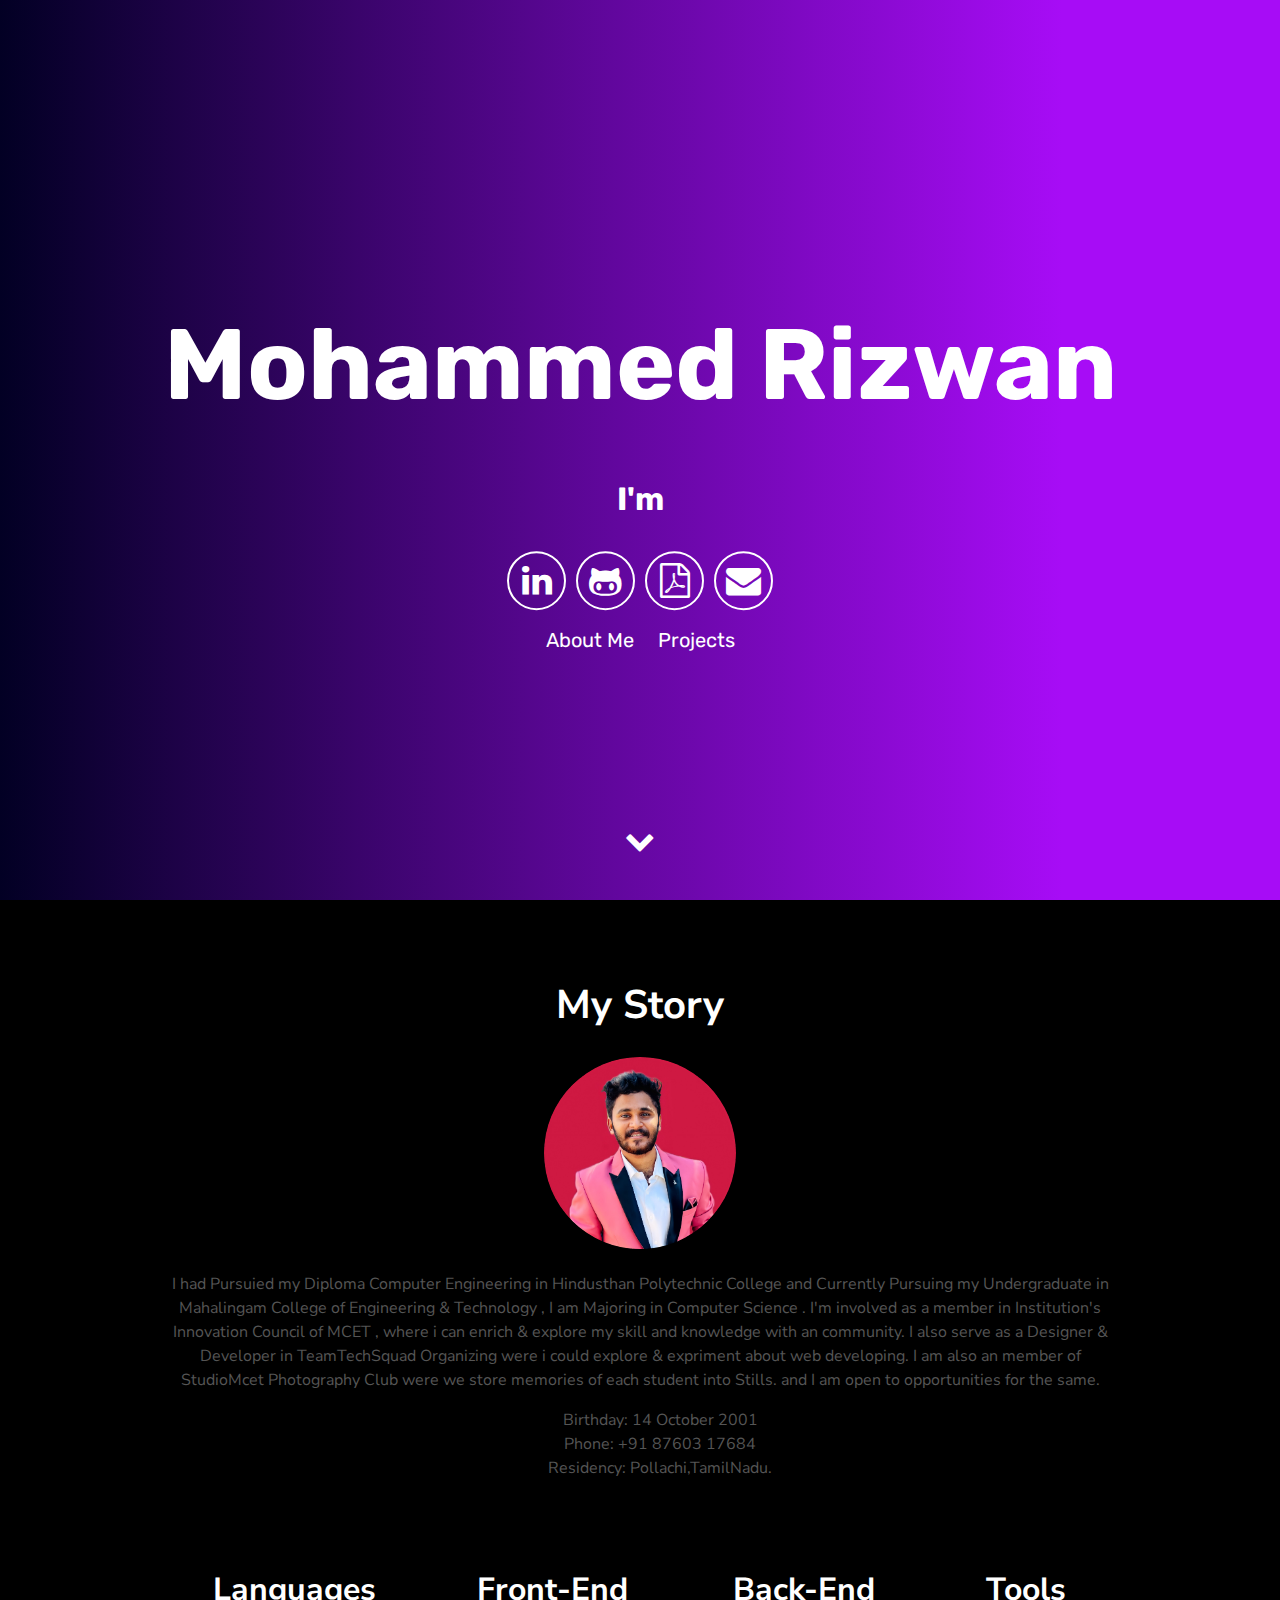
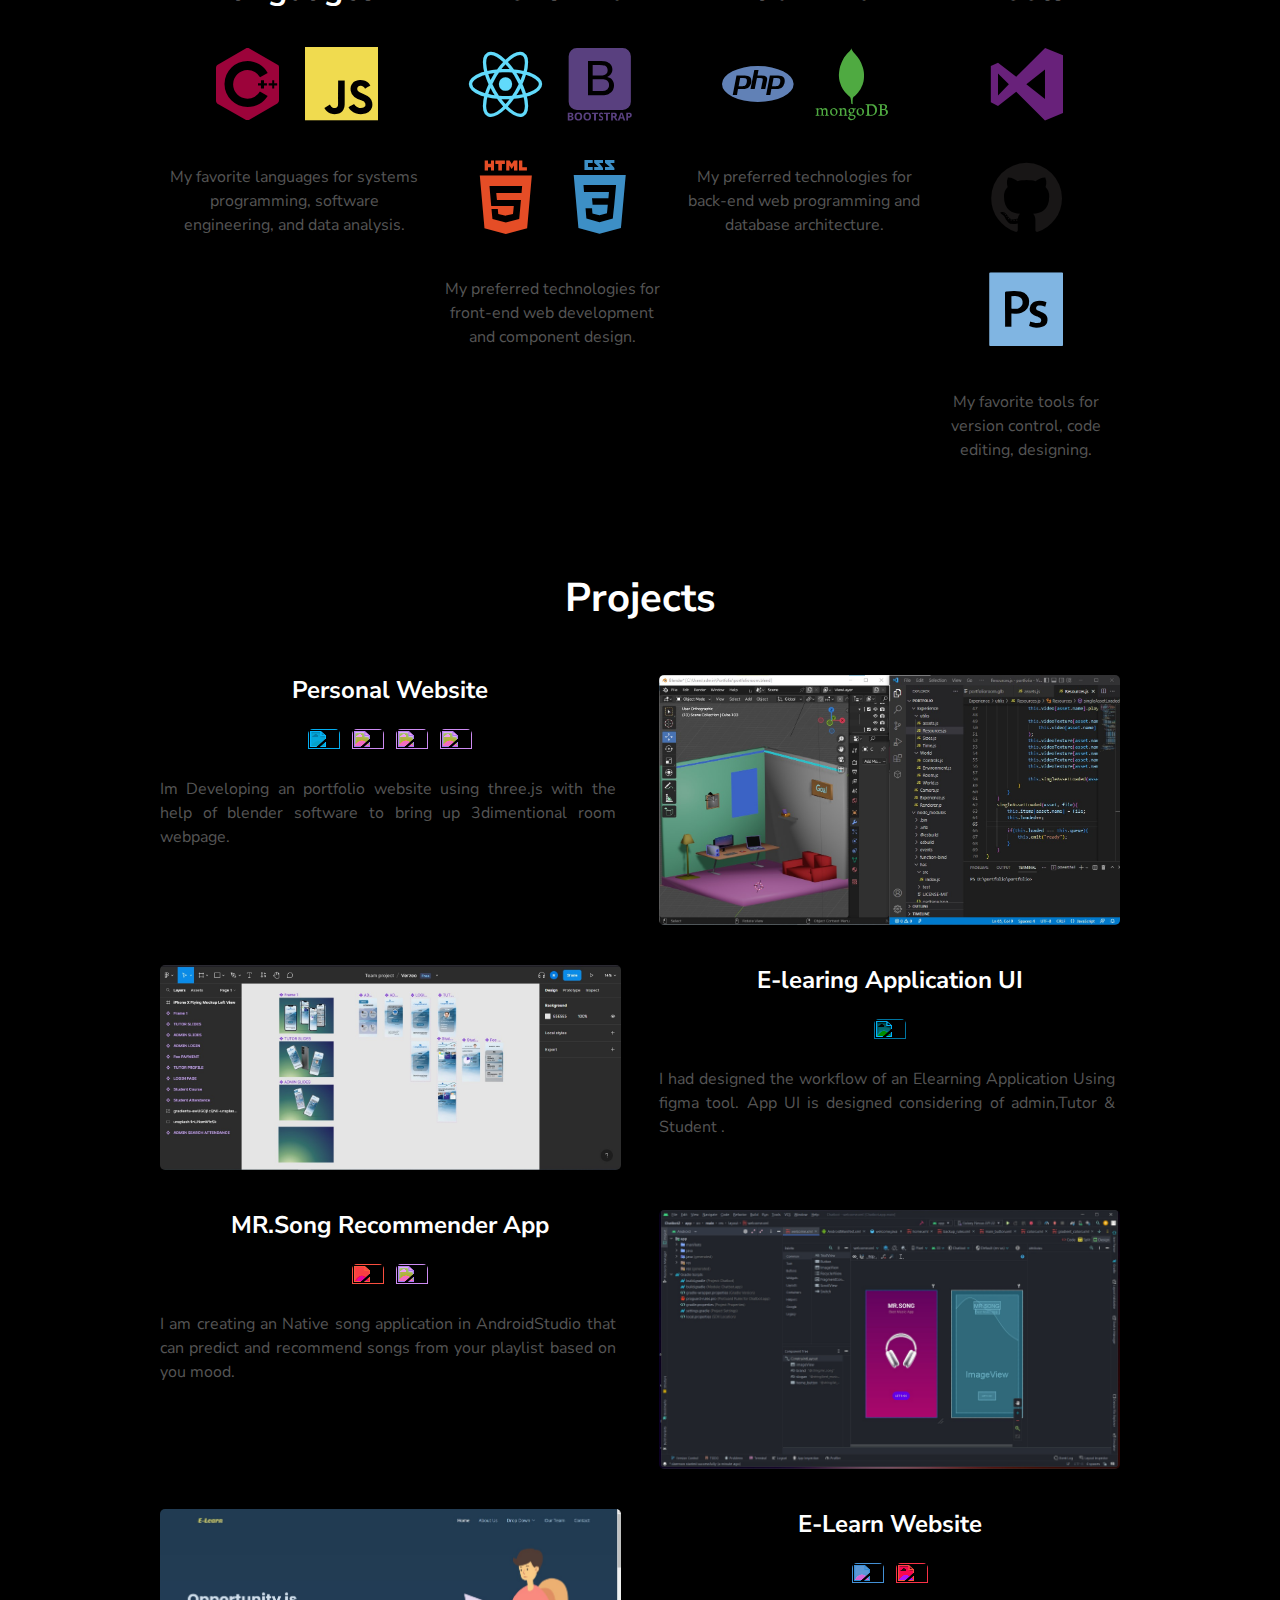
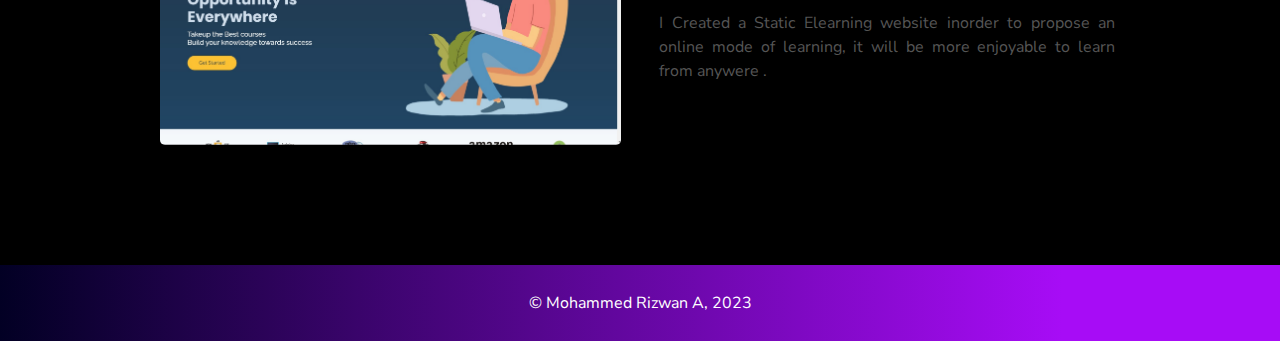
==== index.html @ bee4f221 "Add files via upload" ====
<!DOCTYPE html>
<html lang="en">
  <head>
    <!-- Metadata of the Webpage -->
    <!-- Character-set Metadata -->
    <meta charset="utf-8" />
    <meta http-equiv="X-UA-Compatible" content="IE=edge" />
    <!-- Viewport Metadata -->
    <meta name="viewport" content="width=device-width, initial-scale=1" />
    <!-- Description Metadata-->
    <meta name="description" content="Portfolio Website" />
    <!-- Author Metadata -->
    <meta name="author" content="Mohammed Rizwan A" />
    <!-- Keyword Metadata -->
    <meta
      name="keywords"
      content="Mohammed Rizwan"
    />
    <!-- Webpage Logo -->
    <link rel="shortcut icon" href="./assets/img/favicon.ico" />
    <!-- Webpage Title -->
    <title>Mohammed Rizwan A</title>

    <!-- Import CSS: Main Stylesheet -->
    <link rel="stylesheet" href="./assets/css/main.css" />
     </head>

  <body>
    <div id="particles-js">
      <div class="header">
        <h1>
          <span class="site-title">Mohammed Rizwan</span>
          <h2 style="color:#fff">I'm <span class="auto-type" style="color:#12D640"></span></h2>
        </h1>
        
        <div class="header-icons">
          <a aria-label="My LinkedIn Profile" target="_blank" href="https://www.linkedin.com/in/mohammed-rizwan-a-03819917a">
            <i class="icon fa fa-linkedin" aria-hidden="true"></i>
          </a>
          <a aria-label="My Github Profile" target="_blank" href="https://github.com/iam-Rizwan">
            <i class="icon fa fa-github-alt" aria-hidden="true"></i>
          </a>
          <a aria-label="My Resume" target="_blank" href="https://docs.google.com/document/d/1WXB6R2yVCxqsaDVLJX343vCUuYHpAhf8/edit?usp=sharing&ouid=112198584407301361671&rtpof=true&sd=true">
            <i class="icon fa fa fa-file-pdf-o" aria-hidden="true"></i>
          </a>
          <a aria-label="Send Email" href="mailto:amohammedrizwan2001@gmail.com" target="_blank"
            ><i class="icon fa fa-envelope"></i
          ></a>
        </div>
        <div class="header-links">
          <a class="link" href="#about" data-scroll>About Me</a>
          <a class="link" href="#projects" data-scroll>Projects</a>
        </div>
      </div>
      <a class="down" href="#about" data-scroll><i class="icon fa fa-chevron-down" aria-hidden="true"></i></a>
    </div>

    <!-- About Section -->
    <section id="about">
      <!-- User Introduction-->
      <div class="user-details">
        <h1>My Story</h1>
        <picture>
          
          <img
            src="./assets/img/jpg/Professional-Picture.jpg"
            alt="Professional Me"
            width="20%"
            style="border-radius: 50%"
          />
        </picture>
        <p>
          I had Pursuied my Diploma Computer Engineering in Hindusthan Polytechnic College and Currently Pursuing my Undergraduate in Mahalingam
          College of Engineering & Technology , I am Majoring in Computer Science . I'm involved as a member in Institution's Innovation Council of MCET ,
          where i can enrich & explore my skill and knowledge with an community. I also serve as a Designer & Developer in TeamTechSquad Organizing were i could explore & expriment about web developing.
          I am also an member of StudioMcet Photography Club were we store memories of each student into Stills.
          and I am open to opportunities for the same.
        </p>
        <div class="col-lg-6">
          <ul style="list-style: none;">
            <li><i class="icofont-rounded-right"></i> <strong: style="color: #555;">Birthday:</strong> 14 October 2001</li>
            <li><i class="icofont-rounded-right"></i> <strong: style="color: #555;">Phone:</strong> +91 87603 17684</li>
            <li><i class="icofont-rounded-right"></i> <strong: style="color: #555;">Residency:</strong> Pollachi,TamilNadu.</li>
          </ul>
        </div>
      </div>

      <!-- User Specifics -->
      <div class="user">
        <!-- Technology Stack #1: Languages -->
        <div class="tech">
          <h2>Languages</h2>
          <i class="devicon-cplusplus-plain colored"></i>
          <i class="devicon-javascript-plain colored"></i>
          <p>My favorite languages for systems programming, software engineering, and data analysis.</p>
        </div>

        <!-- Technology Stack #2: Front-End -->
        <div class="tech">
          <h2>Front-End</h2>
          <i class="devicon-react-original colored"></i>
          <i class="devicon-bootstrap-plain-wordmark colored"></i>
          <i class="devicon-html5-plain-wordmark colored"></i>
          <i class="devicon-css3-plain-wordmark colored"></i>
          <p>My preferred technologies for front-end web development and component design.</p>
        </div>

        <!-- Technology Stack #3: Back-End -->
        <div class="tech">
          <h2>Back-End</h2>
          <i class="devicon-php-plain colored"></i>
          <i class="devicon-mongodb-plain-wordmark colored"></i>
          <p>My preferred technologies for back-end web programming and database architecture.</p>
        </div>

        <!-- Technology Stack #4: Tools -->
        <div class="tech">
          <h2>Tools</h2>
          <i class="devicon-visualstudio-plain colored"></i>
          <i class="devicon-github-original colored"></i>
          <i class="devicon-photoshop-plain colored"></i>
          <p>My favorite tools for version control, code editing, designing.</p>
        </div>
      </div>
    </section>

    <!-- Projects Section -->
    <section id="projects">
      <div class="user-details">
        <h1>Projects</h1>
      </div>

      <div class="user-projects">
        <div class="images-right">
          <picture>
            <img alt="Personal Website" src="./assets/img/jpg/Three-js-portfolio.jpg" />
          </picture>
        </div>
        <div class="contents" style="text-align: center">
          <h3>Personal Website</h3>
          <div>
            <img
              height="32"
              width="32"
              src="https://unpkg.com/simple-icons@3.4.0/icons/blender.svg"
              style="filter: invert(73%) sepia(74%) saturate(1552%) hue-rotate(169deg) brightness(109%) contrast(97%)"
            />
            &nbsp;
            <img
              height="32"
              width="32"
              src="https://unpkg.com/simple-icons@3.4.0/icons/html5.svg"
              style="filter: invert(24%) sepia(14%) saturate(2270%) hue-rotate(222deg) brightness(102%) contrast(90%)"
            />
            &nbsp;
            <img
              height="32"
              width="32"
              src="https://unpkg.com/simple-icons@3.4.0/icons/javascript.svg"
              style="filter: invert(24%) sepia(14%) saturate(2270%) hue-rotate(222deg) brightness(102%) contrast(90%)"
            />
            &nbsp;
            <img
              height="32"
              width="32"
              src="https://unpkg.com/simple-icons@3.4.0/icons/css3.svg"
              style="filter: invert(24%) sepia(14%) saturate(2270%) hue-rotate(222deg) brightness(102%) contrast(90%)"
            />
          </div>
          <p style="text-align: justify">
            Im Developing an portfolio website using three.js with the help of blender software to bring up 3dimentional
            room webpage.
          </p>
          
        </div>
      </div>

      <div class="user-projects">
        <div class="images-left">
          <picture>
            <img alt="Perpetual Crusades" src="./assets/img/jpg/Edu-ui.jpg" />
          </picture>
        </div>
        <div class="contents-right" style="text-align: center">
          <h3>E-learing Application UI</h3>
          <img
            height="32"
            width="32"
            src="https://unpkg.com/simple-icons@3.4.0/icons/figma.svg"
            style="filter: invert(303%) sepia(74%) saturate(1552%) hue-rotate(169deg) brightness(109%) "
          />
          
          <p style="text-align: justify">
            I had designed the workflow of an Elearning Application Using figma tool. App UI is designed considering of admin,Tutor & Student .
          </p>
          
        </div>
      </div>

      <div class="user-projects">
        <div class="images-right">
          <picture>
            <img alt="COVID-19 Tracker App" src="./assets/img/jpg/Chatbot-android.jpg" />
          </picture>
        </div>
        <div class="contents" style="text-align: center">
          <h3>MR.Song Recommender App</h3>
          <div>
            <img
              height="32"
              width="32"
              src="https://unpkg.com/simple-icons@3.4.0/icons/java.svg"
              style="filter: invert(66%) sepia(47%) saturate(4151%) hue-rotate(338deg) brightness(100%) contrast(95%)"
            />
            &nbsp;
            <img
              height="32"
              width="32"
              src="https://unpkg.com/simple-icons@3.4.0/icons/androidstudio.svg"
              style="filter: invert(24%) sepia(14%) saturate(2270%) hue-rotate(222deg) brightness(102%) contrast(90%)"
            />
          </div>
          <p style="text-align: justify">
            I am creating an Native song application in AndroidStudio that can predict 
            and recommend songs from your playlist based on you mood.
          </p>
         
        </div>
      </div>

      <div class="user-projects">
        <div class="images-left">
          <picture>
            <img alt="Valuto: Account Management System" src="./assets/img/jpg/ELearn-website.jpg" />
          </picture>
        </div>
        <div class="contents-right" style="text-align: center">
          <h3>E-Learn Website</h3>
          <div>
            <img
            height="32"
            width="32"
            src="https://unpkg.com/simple-icons@3.4.0/icons/css3.svg"
            style="filter: invert(33%) sepia(29%) saturate(3844%) hue-rotate(184deg) brightness(90%) contrast(84%)"
          />
          &nbsp;
          <img
              height="32"
              width="32"
              src="https://unpkg.com/simple-icons@3.4.0/icons/javascript.svg"
              style="filter: invert(96%) sepia(47%) saturate(4151%) hue-rotate(338deg) brightness(100%) contrast(95%)"
            />
          </div>
          <p style="text-align: justify">
            I Created a Static Elearning website inorder to propose an online mode of learning, it will be more enjoyable to learn from anywere .
          </p>
        
        </div>
      </div>
    </section>

    
    <footer class="footer">
      <p>&copy; Mohammed Rizwan A, 2023</p>
    </footer>


    <!-- Import JS: Particles Theme -->
    <script src="https://cdn.jsdelivr.net/particles.js/2.0.0/particles.min.js"></script>
    <!-- Import JS: Sweet Scroll -->
    <script src="./assets/js/sweet-scroll.min.js"></script>
    <!-- Import JS: Google Analytics -->
    <script src="./assets/js/google-analytics.js"></script>
    <!-- Import JS: Main Script -->
    <script src="./assets/js/main.js"></script>
    <script src="https://cdn.jsdelivr.net/npm/typed.js@2.0.12"></script>
    <script type="text/javascript">
      var typed = new Typed('.auto-type', {
        strings: ["Web Developer", "Coder", "FrontEnd developer", "Ui/Ux Designer & Developer"],
        loop: true,
        typeSpeed: 65,
        backSpeed: 65
      });
    </script>
    
  </body>
</html>
---- assets/css/main.css ----
@import url(https://fonts.googleapis.com/css?family=Nunito+Sans);
@import url(https://fonts.googleapis.com/css?family=Rubik);

html {
    line-height: 1.15;
    -webkit-text-size-adjust: 100%
    text-size-adjust: auto;
}

body {
    margin: 0;
    padding: 0;
    font-size: 100%;
    line-height: 1.5;
    color: #555;
    background-color: #000;
    font-family: 'Nunito Sans', sans-serif
}


article,
aside,
details,
figcaption,
figure,
footer,
header,
main,
menu,
nav,
section {
    display: block
}

h1 {
    margin: .67em 0;
    font-size: 2.5rem;
}

figure {
    margin: 1em 40px
}

hr {
    box-sizing: content-box;
    height: 0;
    overflow: visible
}

code,
kbd,
pre,
samp {
    font-family: monospace;
    font-size: 1em
}

a {
    background-color: transparent;
    -webkit-text-decoration-skip: objects
}

abbr[title] {
    border-bottom: none;
    text-decoration: underline dotted
}

b,
strong {
    font-weight: bolder
}

dfn {
    font-style: italic
}

mark {
    background-color: #ff0;
    color: #000
}

small {
    font-size: 80%
}

sub,
sup {
    font-size: 75%;
    line-height: 0;
    position: relative;
    vertical-align: baseline
}

sub {
    bottom: -.25em
}

sup {
    top: -.5em
}

audio,
canvas,
video {
    display: inline-block
}

audio:not([controls]) {
    display: none;
    height: 0
}

img {
    border-style: none
}

svg:not(:root) {
    overflow: hidden
}

button,
input,
optgroup,
select,
textarea {
    font-family: sans-serif;
    font-size: 100%;
    line-height: 1.15;
    margin: 0
}

button,
input {
    overflow: visible
}

button,
select {
    text-transform: none
}

[type=reset],
[type=submit],
button,
html [type=button] {
    -webkit-appearance: button;
    -moz-appearance: none;
    appearance: none;
}

[type=button]::-moz-focus-inner,
[type=reset]::-moz-focus-inner,
[type=submit]::-moz-focus-inner,
button::-moz-focus-inner {
    border-style: none;
    padding: 0
}

[type=button]:-moz-focusring,
[type=reset]:-moz-focusring,
[type=submit]:-moz-focusring,
button:-moz-focusring {
    outline: 1px dotted 
}

fieldset {
    padding: .35em .75em .625em
}

legend {
    color: inherit;
    display: table;
    max-width: 100%;
    white-space: normal
}

progress {
    display: inline-block;
    vertical-align: baseline
}

textarea {
    overflow: auto
}

[type=checkbox],
[type=radio],
legend {
    box-sizing: border-box;
    padding: 0
}

[type=number]::-webkit-inner-spin-button,
[type=number]::-webkit-outer-spin-button {
    height: auto
}

[type=search] {
    -webkit-appearance: textfield;
    -moz-appearance: none;
    appearance: none;
    outline-offset: -2px;
}

[type=search]::-webkit-search-cancel-button,
[type=search]::-webkit-search-decoration {
    -webkit-appearance: none
}

::-webkit-file-upload-button {
    -webkit-appearance: button;
    font: inherit
}

summary {
    display: list-item
}

[hidden],
template {
    display: none
}

/*!
 *  Font Awesome 4.7.0 by @davegandy - http://fontawesome.io - @fontawesome
 *  License - http://fontawesome.io/license (Font: SIL OFL 1.1, CSS: MIT License)
 */
@-webkit-keyframes fa-spin {
    0% {
        -webkit-transform: rotate(0deg);
        transform: rotate(0deg)
    }

    to {
        -webkit-transform: rotate(359deg);
        transform: rotate(359deg)
    }
}

@keyframes fa-spin {
    0% {
        -webkit-transform: rotate(0deg);
        transform: rotate(0deg)
    }

    to {
        -webkit-transform: rotate(359deg);
        transform: rotate(359deg)
    }
}

@-webkit-keyframes pulse {

    0%,
    to {
        -ms-filter: "progid:DXImageTransform.Microsoft.Alpha(Opacity=40)";
        filter: alpha(opacity=40);
        opacity: .4;
        top: 0
    }

    50% {
        -ms-filter: none;
        -webkit-filter: none;
        filter: none;
        opacity: 1;
        top: -10px
    }
}

@keyframes pulse {

    0%,
    to {
        -ms-filter: "progid:DXImageTransform.Microsoft.Alpha(Opacity=40)";
        filter: alpha(opacity=40);
        opacity: .4;
        top: 0
    }

    50% {
        -ms-filter: none;
        -webkit-filter: none;
        filter: none;
        opacity: 1;
        top: -10px
    }
}

@font-face {
    font-family: 'FontAwesome';
    src: url(../fonts/fontawesome-webfont.eot?v=4.7.0);
    src: url(../fonts/fontawesome-webfont.eot?#iefix&v=4.7.0) format("embedded-opentype"), url(../fonts/fontawesome-webfont.woff2?v=4.7.0) format("woff2"), url(../fonts/fontawesome-webfont.woff?v=4.7.0) format("woff"), url(../fonts/fontawesome-webfont.ttf?v=4.7.0) format("truetype"), url(../fonts/fontawesome-webfont.svg?v=4.7.0#fontawesomeregular) format("svg");
    font-weight: 400;
    font-style: normal
}

.fa {
    display: inline-block;
    font: 14px/1 FontAwesome;
    font-size: inherit;
    text-rendering: auto;
    -webkit-font-smoothing: antialiased;
    -moz-osx-font-smoothing: grayscale
}

.fa-lg {
    font-size: 1.33333333em;
    line-height: .75em;
    vertical-align: -15%
}

.fa-2x {
    font-size: 2em
}

.fa-3x {
    font-size: 3em
}

.fa-4x {
    font-size: 4em
}

.fa-5x {
    font-size: 5em
}

.fa-fw {
    width: 1.28571429em;
    text-align: center
}

.fa-ul {
    padding-left: 0;
    margin-left: 2.14285714em;
    list-style-type: none
}

.fa-ul>li {
    position: relative
}

.fa-li {
    position: absolute;
    left: -2.14285714em;
    width: 2.14285714em;
    top: .14285714em;
    text-align: center
}

.fa-li.fa-lg {
    left: -1.85714286em
}

.fa-border {
    padding: .2em .25em .15em;
    border: solid .08em #eee;
    border-radius: .1em
}

.fa-pull-left {
    float: left
}

.fa-pull-right,
.pull-right {
    float: right
}

.fa.fa-pull-left {
    margin-right: .3em
}

.fa.fa-pull-right {
    margin-left: .3em
}

.pull-left {
    float: left
}

.fa.pull-left {
    margin-right: .3em
}

.fa.pull-right {
    margin-left: .3em
}

.fa-spin {
    -webkit-animation: fa-spin 2s infinite linear;
    animation: fa-spin 2s infinite linear
}

.fa-pulse {
    -webkit-animation: fa-spin 1s infinite steps(8);
    animation: fa-spin 1s infinite steps(8)
}

.fa-rotate-90 {
    -ms-filter: "progid:DXImageTransform.Microsoft.BasicImage(rotation=1)";
    filter: none;
    -webkit-transform: rotate(90deg);
    -ms-transform: rotate(90deg);
    transform: rotate(90deg)
}

.fa-rotate-180 {
    -ms-filter: "progid:DXImageTransform.Microsoft.BasicImage(rotation=2)";
    filter: none;
    -webkit-transform: rotate(180deg);
    -ms-transform: rotate(180deg);
    transform: rotate(180deg)
}

.fa-rotate-270 {
    -ms-filter: "progid:DXImageTransform.Microsoft.BasicImage(rotation=3)";
    filter: none;
    -webkit-transform: rotate(270deg);
    -ms-transform: rotate(270deg);
    transform: rotate(270deg)
}

.fa-flip-horizontal {
    -ms-filter: "progid:DXImageTransform.Microsoft.BasicImage(rotation=0, mirror=1)";
    filter: none;
    -webkit-transform: scale(-1, 1);
    -ms-transform: scale(-1, 1);
    transform: scale(-1, 1)
}

.fa-flip-vertical {
    -ms-filter: "progid:DXImageTransform.Microsoft.BasicImage(rotation=2, mirror=1)";
    filter: none;
    -webkit-transform: scale(1, -1);
    -ms-transform: scale(1, -1);
    transform: scale(1, -1)
}

:root .fa-flip-horizontal,
:root .fa-flip-vertical,
:root .fa-rotate-180,
:root .fa-rotate-270,
:root .fa-rotate-90 {
    filter: none
}

.fa-stack {
    position: relative;
    display: inline-block;
    width: 2em;
    height: 2em;
    line-height: 2em;
    vertical-align: middle
}

.fa-stack-1x,
.fa-stack-2x {
    position: absolute;
    left: 0;
    width: 100%;
    text-align: center
}

.fa-stack-1x {
    line-height: inherit
}

.fa-stack-2x {
    font-size: 2em
}

.fa-inverse {
    color: #fff
}

.fa-glass:before {
    content: "\f000"
}

.fa-music:before {
    content: "\f001"
}

.fa-search:before {
    content: "\f002"
}

.fa-envelope-o:before {
    content: "\f003"
}

.fa-heart:before {
    content: "\f004"
}

.fa-star:before {
    content: "\f005"
}

.fa-star-o:before {
    content: "\f006"
}

.fa-user:before {
    content: "\f007"
}

.fa-film:before {
    content: "\f008"
}

.fa-th-large:before {
    content: "\f009"
}

.fa-th:before {
    content: "\f00a"
}

.fa-th-list:before {
    content: "\f00b"
}

.fa-check:before {
    content: "\f00c"
}

.fa-close:before,
.fa-remove:before,
.fa-times:before {
    content: "\f00d"
}

.fa-search-plus:before {
    content: "\f00e"
}

.fa-search-minus:before {
    content: "\f010"
}

.fa-power-off:before {
    content: "\f011"
}

.fa-signal:before {
    content: "\f012"
}

.fa-cog:before,
.fa-gear:before {
    content: "\f013"
}

.fa-trash-o:before {
    content: "\f014"
}

.fa-home:before {
    content: "\f015"
}

.fa-file-o:before {
    content: "\f016"
}

.fa-clock-o:before {
    content: "\f017"
}

.fa-road:before {
    content: "\f018"
}

.fa-download:before {
    content: "\f019"
}

.fa-arrow-circle-o-down:before {
    content: "\f01a"
}

.fa-arrow-circle-o-up:before {
    content: "\f01b"
}

.fa-inbox:before {
    content: "\f01c"
}

.fa-play-circle-o:before {
    content: "\f01d"
}

.fa-repeat:before,
.fa-rotate-right:before {
    content: "\f01e"
}

.fa-refresh:before {
    content: "\f021"
}

.fa-list-alt:before {
    content: "\f022"
}

.fa-lock:before {
    content: "\f023"
}

.fa-flag:before {
    content: "\f024"
}

.fa-headphones:before {
    content: "\f025"
}

.fa-volume-off:before {
    content: "\f026"
}

.fa-volume-down:before {
    content: "\f027"
}

.fa-volume-up:before {
    content: "\f028"
}

.fa-qrcode:before {
    content: "\f029"
}

.fa-barcode:before {
    content: "\f02a"
}

.fa-tag:before {
    content: "\f02b"
}

.fa-tags:before {
    content: "\f02c"
}

.fa-book:before {
    content: "\f02d"
}

.fa-bookmark:before {
    content: "\f02e"
}

.fa-print:before {
    content: "\f02f"
}

.fa-camera:before {
    content: "\f030"
}

.fa-font:before {
    content: "\f031"
}

.fa-bold:before {
    content: "\f032"
}

.fa-italic:before {
    content: "\f033"
}

.fa-text-height:before {
    content: "\f034"
}

.fa-text-width:before {
    content: "\f035"
}

.fa-align-left:before {
    content: "\f036"
}

.fa-align-center:before {
    content: "\f037"
}

.fa-align-right:before {
    content: "\f038"
}

.fa-align-justify:before {
    content: "\f039"
}

.fa-list:before {
    content: "\f03a"
}

.fa-dedent:before,
.fa-outdent:before {
    content: "\f03b"
}

.fa-indent:before {
    content: "\f03c"
}

.fa-video-camera:before {
    content: "\f03d"
}

.fa-image:before,
.fa-photo:before,
.fa-picture-o:before {
    content: "\f03e"
}

.fa-pencil:before {
    content: "\f040"
}

.fa-map-marker:before {
    content: "\f041"
}

.fa-adjust:before {
    content: "\f042"
}

.fa-tint:before {
    content: "\f043"
}

.fa-edit:before,
.fa-pencil-square-o:before {
    content: "\f044"
}

.fa-share-square-o:before {
    content: "\f045"
}

.fa-check-square-o:before {
    content: "\f046"
}

.fa-arrows:before {
    content: "\f047"
}

.fa-step-backward:before {
    content: "\f048"
}

.fa-fast-backward:before {
    content: "\f049"
}

.fa-backward:before {
    content: "\f04a"
}

.fa-play:before {
    content: "\f04b"
}

.fa-pause:before {
    content: "\f04c"
}

.fa-stop:before {
    content: "\f04d"
}

.fa-forward:before {
    content: "\f04e"
}

.fa-fast-forward:before {
    content: "\f050"
}

.fa-step-forward:before {
    content: "\f051"
}

.fa-eject:before {
    content: "\f052"
}

.fa-chevron-left:before {
    content: "\f053"
}

.fa-chevron-right:before {
    content: "\f054"
}

.fa-plus-circle:before {
    content: "\f055"
}

.fa-minus-circle:before {
    content: "\f056"
}

.fa-times-circle:before {
    content: "\f057"
}

.fa-check-circle:before {
    content: "\f058"
}

.fa-question-circle:before {
    content: "\f059"
}

.fa-info-circle:before {
    content: "\f05a"
}

.fa-crosshairs:before {
    content: "\f05b"
}

.fa-times-circle-o:before {
    content: "\f05c"
}

.fa-check-circle-o:before {
    content: "\f05d"
}

.fa-ban:before {
    content: "\f05e"
}

.fa-arrow-left:before {
    content: "\f060"
}

.fa-arrow-right:before {
    content: "\f061"
}

.fa-arrow-up:before {
    content: "\f062"
}

.fa-arrow-down:before {
    content: "\f063"
}

.fa-mail-forward:before,
.fa-share:before {
    content: "\f064"
}

.fa-expand:before {
    content: "\f065"
}

.fa-compress:before {
    content: "\f066"
}

.fa-plus:before {
    content: "\f067"
}

.fa-minus:before {
    content: "\f068"
}

.fa-asterisk:before {
    content: "\f069"
}

.fa-exclamation-circle:before {
    content: "\f06a"
}

.fa-gift:before {
    content: "\f06b"
}

.fa-leaf:before {
    content: "\f06c"
}

.fa-fire:before {
    content: "\f06d"
}

.fa-eye:before {
    content: "\f06e"
}

.fa-eye-slash:before {
    content: "\f070"
}

.fa-exclamation-triangle:before,
.fa-warning:before {
    content: "\f071"
}

.fa-plane:before {
    content: "\f072"
}

.fa-calendar:before {
    content: "\f073"
}

.fa-random:before {
    content: "\f074"
}

.fa-comment:before {
    content: "\f075"
}

.fa-magnet:before {
    content: "\f076"
}

.fa-chevron-up:before {
    content: "\f077"
}

.fa-chevron-down:before {
    content: "\f078"
}

.fa-retweet:before {
    content: "\f079"
}

.fa-shopping-cart:before {
    content: "\f07a"
}

.fa-folder:before {
    content: "\f07b"
}

.fa-folder-open:before {
    content: "\f07c"
}

.fa-arrows-v:before {
    content: "\f07d"
}

.fa-arrows-h:before {
    content: "\f07e"
}

.fa-bar-chart-o:before,
.fa-bar-chart:before {
    content: "\f080"
}

.fa-twitter-square:before {
    content: "\f081"
}

.fa-facebook-square:before {
    content: "\f082"
}

.fa-camera-retro:before {
    content: "\f083"
}

.fa-key:before {
    content: "\f084"
}

.fa-cogs:before,
.fa-gears:before {
    content: "\f085"
}

.fa-comments:before {
    content: "\f086"
}

.fa-thumbs-o-up:before {
    content: "\f087"
}

.fa-thumbs-o-down:before {
    content: "\f088"
}

.fa-star-half:before {
    content: "\f089"
}

.fa-heart-o:before {
    content: "\f08a"
}

.fa-sign-out:before {
    content: "\f08b"
}

.fa-linkedin-square:before {
    content: "\f08c"
}

.fa-thumb-tack:before {
    content: "\f08d"
}

.fa-external-link:before {
    content: "\f08e"
}

.fa-sign-in:before {
    content: "\f090"
}

.fa-trophy:before {
    content: "\f091"
}

.fa-github-square:before {
    content: "\f092"
}

.fa-upload:before {
    content: "\f093"
}

.fa-lemon-o:before {
    content: "\f094"
}

.fa-phone:before {
    content: "\f095"
}

.fa-square-o:before {
    content: "\f096"
}

.fa-bookmark-o:before {
    content: "\f097"
}

.fa-phone-square:before {
    content: "\f098"
}

.fa-twitter:before {
    content: "\f099"
}

.fa-facebook-f:before,
.fa-facebook:before {
    content: "\f09a"
}

.fa-github:before {
    content: "\f09b"
}

.fa-unlock:before {
    content: "\f09c"
}

.fa-credit-card:before {
    content: "\f09d"
}

.fa-feed:before,
.fa-rss:before {
    content: "\f09e"
}

.fa-hdd-o:before {
    content: "\f0a0"
}

.fa-bullhorn:before {
    content: "\f0a1"
}

.fa-bell:before {
    content: "\f0f3"
}

.fa-certificate:before {
    content: "\f0a3"
}

.fa-hand-o-right:before {
    content: "\f0a4"
}

.fa-hand-o-left:before {
    content: "\f0a5"
}

.fa-hand-o-up:before {
    content: "\f0a6"
}

.fa-hand-o-down:before {
    content: "\f0a7"
}

.fa-arrow-circle-left:before {
    content: "\f0a8"
}

.fa-arrow-circle-right:before {
    content: "\f0a9"
}

.fa-arrow-circle-up:before {
    content: "\f0aa"
}

.fa-arrow-circle-down:before {
    content: "\f0ab"
}

.fa-globe:before {
    content: "\f0ac"
}

.fa-wrench:before {
    content: "\f0ad"
}

.fa-tasks:before {
    content: "\f0ae"
}

.fa-filter:before {
    content: "\f0b0"
}

.fa-briefcase:before {
    content: "\f0b1"
}

.fa-arrows-alt:before {
    content: "\f0b2"
}

.fa-group:before,
.fa-users:before {
    content: "\f0c0"
}

.fa-chain:before,
.fa-link:before {
    content: "\f0c1"
}

.fa-cloud:before {
    content: "\f0c2"
}

.fa-flask:before {
    content: "\f0c3"
}

.fa-cut:before,
.fa-scissors:before {
    content: "\f0c4"
}

.fa-copy:before,
.fa-files-o:before {
    content: "\f0c5"
}

.fa-paperclip:before {
    content: "\f0c6"
}

.fa-floppy-o:before,
.fa-save:before {
    content: "\f0c7"
}

.fa-square:before {
    content: "\f0c8"
}

.fa-bars:before,
.fa-navicon:before,
.fa-reorder:before {
    content: "\f0c9"
}

.fa-list-ul:before {
    content: "\f0ca"
}

.fa-list-ol:before {
    content: "\f0cb"
}

.fa-strikethrough:before {
    content: "\f0cc"
}

.fa-underline:before {
    content: "\f0cd"
}

.fa-table:before {
    content: "\f0ce"
}

.fa-magic:before {
    content: "\f0d0"
}

.fa-truck:before {
    content: "\f0d1"
}

.fa-pinterest:before {
    content: "\f0d2"
}

.fa-pinterest-square:before {
    content: "\f0d3"
}

.fa-google-plus-square:before {
    content: "\f0d4"
}

.fa-google-plus:before {
    content: "\f0d5"
}

.fa-money:before {
    content: "\f0d6"
}

.fa-caret-down:before {
    content: "\f0d7"
}

.fa-caret-up:before {
    content: "\f0d8"
}

.fa-caret-left:before {
    content: "\f0d9"
}

.fa-caret-right:before {
    content: "\f0da"
}

.fa-columns:before {
    content: "\f0db"
}

.fa-sort:before,
.fa-unsorted:before {
    content: "\f0dc"
}

.fa-sort-desc:before,
.fa-sort-down:before {
    content: "\f0dd"
}

.fa-sort-asc:before,
.fa-sort-up:before {
    content: "\f0de"
}

.fa-envelope:before {
    content: "\f0e0"
}

.fa-linkedin:before {
    content: "\f0e1"
}

.fa-rotate-left:before,
.fa-undo:before {
    content: "\f0e2"
}

.fa-gavel:before,
.fa-legal:before {
    content: "\f0e3"
}

.fa-dashboard:before,
.fa-tachometer:before {
    content: "\f0e4"
}

.fa-comment-o:before {
    content: "\f0e5"
}

.fa-comments-o:before {
    content: "\f0e6"
}

.fa-bolt:before,
.fa-flash:before {
    content: "\f0e7"
}

.fa-sitemap:before {
    content: "\f0e8"
}

.fa-umbrella:before {
    content: "\f0e9"
}

.fa-clipboard:before,
.fa-paste:before {
    content: "\f0ea"
}

.fa-lightbulb-o:before {
    content: "\f0eb"
}

.fa-exchange:before {
    content: "\f0ec"
}

.fa-cloud-download:before {
    content: "\f0ed"
}

.fa-cloud-upload:before {
    content: "\f0ee"
}

.fa-user-md:before {
    content: "\f0f0"
}

.fa-stethoscope:before {
    content: "\f0f1"
}

.fa-suitcase:before {
    content: "\f0f2"
}

.fa-bell-o:before {
    content: "\f0a2"
}

.fa-coffee:before {
    content: "\f0f4"
}

.fa-cutlery:before {
    content: "\f0f5"
}

.fa-file-text-o:before {
    content: "\f0f6"
}

.fa-building-o:before {
    content: "\f0f7"
}

.fa-hospital-o:before {
    content: "\f0f8"
}

.fa-ambulance:before {
    content: "\f0f9"
}

.fa-medkit:before {
    content: "\f0fa"
}

.fa-fighter-jet:before {
    content: "\f0fb"
}

.fa-beer:before {
    content: "\f0fc"
}

.fa-h-square:before {
    content: "\f0fd"
}

.fa-plus-square:before {
    content: "\f0fe"
}

.fa-angle-double-left:before {
    content: "\f100"
}

.fa-angle-double-right:before {
    content: "\f101"
}

.fa-angle-double-up:before {
    content: "\f102"
}

.fa-angle-double-down:before {
    content: "\f103"
}

.fa-angle-left:before {
    content: "\f104"
}

.fa-angle-right:before {
    content: "\f105"
}

.fa-angle-up:before {
    content: "\f106"
}

.fa-angle-down:before {
    content: "\f107"
}

.fa-desktop:before {
    content: "\f108"
}

.fa-laptop:before {
    content: "\f109"
}

.fa-tablet:before {
    content: "\f10a"
}

.fa-mobile-phone:before,
.fa-mobile:before {
    content: "\f10b"
}

.fa-circle-o:before {
    content: "\f10c"
}

.fa-quote-left:before {
    content: "\f10d"
}

.fa-quote-right:before {
    content: "\f10e"
}

.fa-spinner:before {
    content: "\f110"
}

.fa-circle:before {
    content: "\f111"
}

.fa-mail-reply:before,
.fa-reply:before {
    content: "\f112"
}

.fa-github-alt:before {
    content: "\f113"
}

.fa-folder-o:before {
    content: "\f114"
}

.fa-folder-open-o:before {
    content: "\f115"
}

.fa-smile-o:before {
    content: "\f118"
}

.fa-frown-o:before {
    content: "\f119"
}

.fa-meh-o:before {
    content: "\f11a"
}

.fa-gamepad:before {
    content: "\f11b"
}

.fa-keyboard-o:before {
    content: "\f11c"
}

.fa-flag-o:before {
    content: "\f11d"
}

.fa-flag-checkered:before {
    content: "\f11e"
}

.fa-terminal:before {
    content: "\f120"
}

.fa-code:before {
    content: "\f121"
}

.fa-mail-reply-all:before,
.fa-reply-all:before {
    content: "\f122"
}

.fa-star-half-empty:before,
.fa-star-half-full:before,
.fa-star-half-o:before {
    content: "\f123"
}

.fa-location-arrow:before {
    content: "\f124"
}

.fa-crop:before {
    content: "\f125"
}

.fa-code-fork:before {
    content: "\f126"
}

.fa-chain-broken:before,
.fa-unlink:before {
    content: "\f127"
}

.fa-question:before {
    content: "\f128"
}

.fa-info:before {
    content: "\f129"
}

.fa-exclamation:before {
    content: "\f12a"
}

.fa-superscript:before {
    content: "\f12b"
}

.fa-subscript:before {
    content: "\f12c"
}

.fa-eraser:before {
    content: "\f12d"
}

.fa-puzzle-piece:before {
    content: "\f12e"
}

.fa-microphone:before {
    content: "\f130"
}

.fa-microphone-slash:before {
    content: "\f131"
}

.fa-shield:before {
    content: "\f132"
}

.fa-calendar-o:before {
    content: "\f133"
}

.fa-fire-extinguisher:before {
    content: "\f134"
}

.fa-rocket:before {
    content: "\f135"
}

.fa-maxcdn:before {
    content: "\f136"
}

.fa-chevron-circle-left:before {
    content: "\f137"
}

.fa-chevron-circle-right:before {
    content: "\f138"
}

.fa-chevron-circle-up:before {
    content: "\f139"
}

.fa-chevron-circle-down:before {
    content: "\f13a"
}

.fa-html5:before {
    content: "\f13b"
}

.fa-css3:before {
    content: "\f13c"
}

.fa-anchor:before {
    content: "\f13d"
}

.fa-unlock-alt:before {
    content: "\f13e"
}

.fa-bullseye:before {
    content: "\f140"
}

.fa-ellipsis-h:before {
    content: "\f141"
}

.fa-ellipsis-v:before {
    content: "\f142"
}

.fa-rss-square:before {
    content: "\f143"
}

.fa-play-circle:before {
    content: "\f144"
}

.fa-ticket:before {
    content: "\f145"
}

.fa-minus-square:before {
    content: "\f146"
}

.fa-minus-square-o:before {
    content: "\f147"
}

.fa-level-up:before {
    content: "\f148"
}

.fa-level-down:before {
    content: "\f149"
}

.fa-check-square:before {
    content: "\f14a"
}

.fa-pencil-square:before {
    content: "\f14b"
}

.fa-external-link-square:before {
    content: "\f14c"
}

.fa-share-square:before {
    content: "\f14d"
}

.fa-compass:before {
    content: "\f14e"
}

.fa-caret-square-o-down:before,
.fa-toggle-down:before {
    content: "\f150"
}

.fa-caret-square-o-up:before,
.fa-toggle-up:before {
    content: "\f151"
}

.fa-caret-square-o-right:before,
.fa-toggle-right:before {
    content: "\f152"
}

.fa-eur:before,
.fa-euro:before {
    content: "\f153"
}

.fa-gbp:before {
    content: "\f154"
}

.fa-dollar:before,
.fa-usd:before {
    content: "\f155"
}

.fa-inr:before,
.fa-rupee:before {
    content: "\f156"
}

.fa-cny:before,
.fa-jpy:before,
.fa-rmb:before,
.fa-yen:before {
    content: "\f157"
}

.fa-rouble:before,
.fa-rub:before,
.fa-ruble:before {
    content: "\f158"
}

.fa-krw:before,
.fa-won:before {
    content: "\f159"
}

.fa-bitcoin:before,
.fa-btc:before {
    content: "\f15a"
}

.fa-file:before {
    content: "\f15b"
}

.fa-file-text:before {
    content: "\f15c"
}

.fa-sort-alpha-asc:before {
    content: "\f15d"
}

.fa-sort-alpha-desc:before {
    content: "\f15e"
}

.fa-sort-amount-asc:before {
    content: "\f160"
}

.fa-sort-amount-desc:before {
    content: "\f161"
}

.fa-sort-numeric-asc:before {
    content: "\f162"
}

.fa-sort-numeric-desc:before {
    content: "\f163"
}

.fa-thumbs-up:before {
    content: "\f164"
}

.fa-thumbs-down:before {
    content: "\f165"
}

.fa-youtube-square:before {
    content: "\f166"
}

.fa-youtube:before {
    content: "\f167"
}

.fa-xing:before {
    content: "\f168"
}

.fa-xing-square:before {
    content: "\f169"
}

.fa-youtube-play:before {
    content: "\f16a"
}

.fa-dropbox:before {
    content: "\f16b"
}

.fa-stack-overflow:before {
    content: "\f16c"
}

.fa-instagram:before {
    content: "\f16d"
}

.fa-flickr:before {
    content: "\f16e"
}

.fa-adn:before {
    content: "\f170"
}

.fa-bitbucket:before {
    content: "\f171"
}

.fa-bitbucket-square:before {
    content: "\f172"
}

.fa-tumblr:before {
    content: "\f173"
}

.fa-tumblr-square:before {
    content: "\f174"
}

.fa-long-arrow-down:before {
    content: "\f175"
}

.fa-long-arrow-up:before {
    content: "\f176"
}

.fa-long-arrow-left:before {
    content: "\f177"
}

.fa-long-arrow-right:before {
    content: "\f178"
}

.fa-apple:before {
    content: "\f179"
}

.fa-windows:before {
    content: "\f17a"
}

.fa-android:before {
    content: "\f17b"
}

.fa-linux:before {
    content: "\f17c"
}

.fa-dribbble:before {
    content: "\f17d"
}

.fa-skype:before {
    content: "\f17e"
}

.fa-foursquare:before {
    content: "\f180"
}

.fa-trello:before {
    content: "\f181"
}

.fa-female:before {
    content: "\f182"
}

.fa-male:before {
    content: "\f183"
}

.fa-gittip:before,
.fa-gratipay:before {
    content: "\f184"
}

.fa-sun-o:before {
    content: "\f185"
}

.fa-moon-o:before {
    content: "\f186"
}

.fa-archive:before {
    content: "\f187"
}

.fa-bug:before {
    content: "\f188"
}

.fa-vk:before {
    content: "\f189"
}

.fa-weibo:before {
    content: "\f18a"
}

.fa-renren:before {
    content: "\f18b"
}

.fa-pagelines:before {
    content: "\f18c"
}

.fa-stack-exchange:before {
    content: "\f18d"
}

.fa-arrow-circle-o-right:before {
    content: "\f18e"
}

.fa-arrow-circle-o-left:before {
    content: "\f190"
}

.fa-caret-square-o-left:before,
.fa-toggle-left:before {
    content: "\f191"
}

.fa-dot-circle-o:before {
    content: "\f192"
}

.fa-wheelchair:before {
    content: "\f193"
}

.fa-vimeo-square:before {
    content: "\f194"
}

.fa-try:before,
.fa-turkish-lira:before {
    content: "\f195"
}

.fa-plus-square-o:before {
    content: "\f196"
}

.fa-space-shuttle:before {
    content: "\f197"
}

.fa-slack:before {
    content: "\f198"
}

.fa-envelope-square:before {
    content: "\f199"
}

.fa-wordpress:before {
    content: "\f19a"
}

.fa-openid:before {
    content: "\f19b"
}

.fa-bank:before,
.fa-institution:before,
.fa-university:before {
    content: "\f19c"
}

.fa-graduation-cap:before,
.fa-mortar-board:before {
    content: "\f19d"
}

.fa-yahoo:before {
    content: "\f19e"
}

.fa-google:before {
    content: "\f1a0"
}

.fa-reddit:before {
    content: "\f1a1"
}

.fa-reddit-square:before {
    content: "\f1a2"
}

.fa-stumbleupon-circle:before {
    content: "\f1a3"
}

.fa-stumbleupon:before {
    content: "\f1a4"
}

.fa-delicious:before {
    content: "\f1a5"
}

.fa-digg:before {
    content: "\f1a6"
}

.fa-pied-piper-pp:before {
    content: "\f1a7"
}

.fa-pied-piper-alt:before {
    content: "\f1a8"
}

.fa-drupal:before {
    content: "\f1a9"
}

.fa-joomla:before {
    content: "\f1aa"
}

.fa-language:before {
    content: "\f1ab"
}

.fa-fax:before {
    content: "\f1ac"
}

.fa-building:before {
    content: "\f1ad"
}

.fa-child:before {
    content: "\f1ae"
}

.fa-paw:before {
    content: "\f1b0"
}

.fa-spoon:before {
    content: "\f1b1"
}

.fa-cube:before {
    content: "\f1b2"
}

.fa-cubes:before {
    content: "\f1b3"
}

.fa-behance:before {
    content: "\f1b4"
}

.fa-behance-square:before {
    content: "\f1b5"
}

.fa-steam:before {
    content: "\f1b6"
}

.fa-steam-square:before {
    content: "\f1b7"
}

.fa-recycle:before {
    content: "\f1b8"
}

.fa-automobile:before,
.fa-car:before {
    content: "\f1b9"
}

.fa-cab:before,
.fa-taxi:before {
    content: "\f1ba"
}

.fa-tree:before {
    content: "\f1bb"
}

.fa-spotify:before {
    content: "\f1bc"
}

.fa-deviantart:before {
    content: "\f1bd"
}

.fa-soundcloud:before {
    content: "\f1be"
}

.fa-database:before {
    content: "\f1c0"
}

.fa-file-pdf-o:before {
    content: "\f1c1"
}

.fa-file-word-o:before {
    content: "\f1c2"
}

.fa-file-excel-o:before {
    content: "\f1c3"
}

.fa-file-powerpoint-o:before {
    content: "\f1c4"
}

.fa-file-image-o:before,
.fa-file-photo-o:before,
.fa-file-picture-o:before {
    content: "\f1c5"
}

.fa-file-archive-o:before,
.fa-file-zip-o:before {
    content: "\f1c6"
}

.fa-file-audio-o:before,
.fa-file-sound-o:before {
    content: "\f1c7"
}

.fa-file-movie-o:before,
.fa-file-video-o:before {
    content: "\f1c8"
}

.fa-file-code-o:before {
    content: "\f1c9"
}

.fa-vine:before {
    content: "\f1ca"
}

.fa-codepen:before {
    content: "\f1cb"
}

.fa-jsfiddle:before {
    content: "\f1cc"
}

.fa-life-bouy:before,
.fa-life-buoy:before,
.fa-life-ring:before,
.fa-life-saver:before,
.fa-support:before {
    content: "\f1cd"
}

.fa-circle-o-notch:before {
    content: "\f1ce"
}

.fa-ra:before,
.fa-rebel:before,
.fa-resistance:before {
    content: "\f1d0"
}

.fa-empire:before,
.fa-ge:before {
    content: "\f1d1"
}

.fa-git-square:before {
    content: "\f1d2"
}

.fa-git:before {
    content: "\f1d3"
}

.fa-hacker-news:before,
.fa-y-combinator-square:before,
.fa-yc-square:before {
    content: "\f1d4"
}

.fa-tencent-weibo:before {
    content: "\f1d5"
}

.fa-qq:before {
    content: "\f1d6"
}

.fa-wechat:before,
.fa-weixin:before {
    content: "\f1d7"
}

.fa-paper-plane:before,
.fa-send:before {
    content: "\f1d8"
}

.fa-paper-plane-o:before,
.fa-send-o:before {
    content: "\f1d9"
}

.fa-history:before {
    content: "\f1da"
}

.fa-circle-thin:before {
    content: "\f1db"
}

.fa-header:before {
    content: "\f1dc"
}

.fa-paragraph:before {
    content: "\f1dd"
}

.fa-sliders:before {
    content: "\f1de"
}

.fa-share-alt:before {
    content: "\f1e0"
}

.fa-share-alt-square:before {
    content: "\f1e1"
}

.fa-bomb:before {
    content: "\f1e2"
}

.fa-futbol-o:before,
.fa-soccer-ball-o:before {
    content: "\f1e3"
}

.fa-tty:before {
    content: "\f1e4"
}

.fa-binoculars:before {
    content: "\f1e5"
}

.fa-plug:before {
    content: "\f1e6"
}

.fa-slideshare:before {
    content: "\f1e7"
}

.fa-twitch:before {
    content: "\f1e8"
}

.fa-yelp:before {
    content: "\f1e9"
}

.fa-newspaper-o:before {
    content: "\f1ea"
}

.fa-wifi:before {
    content: "\f1eb"
}

.fa-calculator:before {
    content: "\f1ec"
}

.fa-paypal:before {
    content: "\f1ed"
}

.fa-google-wallet:before {
    content: "\f1ee"
}

.fa-cc-visa:before {
    content: "\f1f0"
}

.fa-cc-mastercard:before {
    content: "\f1f1"
}

.fa-cc-discover:before {
    content: "\f1f2"
}

.fa-cc-amex:before {
    content: "\f1f3"
}

.fa-cc-paypal:before {
    content: "\f1f4"
}

.fa-cc-stripe:before {
    content: "\f1f5"
}

.fa-bell-slash:before {
    content: "\f1f6"
}

.fa-bell-slash-o:before {
    content: "\f1f7"
}

.fa-trash:before {
    content: "\f1f8"
}

.fa-copyright:before {
    content: "\f1f9"
}

.fa-at:before {
    content: "\f1fa"
}

.fa-eyedropper:before {
    content: "\f1fb"
}

.fa-paint-brush:before {
    content: "\f1fc"
}

.fa-birthday-cake:before {
    content: "\f1fd"
}

.fa-area-chart:before {
    content: "\f1fe"
}

.fa-pie-chart:before {
    content: "\f200"
}

.fa-line-chart:before {
    content: "\f201"
}

.fa-lastfm:before {
    content: "\f202"
}

.fa-lastfm-square:before {
    content: "\f203"
}

.fa-toggle-off:before {
    content: "\f204"
}

.fa-toggle-on:before {
    content: "\f205"
}

.fa-bicycle:before {
    content: "\f206"
}

.fa-bus:before {
    content: "\f207"
}

.fa-ioxhost:before {
    content: "\f208"
}

.fa-angellist:before {
    content: "\f209"
}

.fa-cc:before {
    content: "\f20a"
}

.fa-ils:before,
.fa-shekel:before,
.fa-sheqel:before {
    content: "\f20b"
}

.fa-meanpath:before {
    content: "\f20c"
}

.fa-buysellads:before {
    content: "\f20d"
}

.fa-connectdevelop:before {
    content: "\f20e"
}

.fa-dashcube:before {
    content: "\f210"
}

.fa-forumbee:before {
    content: "\f211"
}

.fa-leanpub:before {
    content: "\f212"
}

.fa-sellsy:before {
    content: "\f213"
}

.fa-shirtsinbulk:before {
    content: "\f214"
}

.fa-simplybuilt:before {
    content: "\f215"
}

.fa-skyatlas:before {
    content: "\f216"
}

.fa-cart-plus:before {
    content: "\f217"
}

.fa-cart-arrow-down:before {
    content: "\f218"
}

.fa-diamond:before {
    content: "\f219"
}

.fa-ship:before {
    content: "\f21a"
}

.fa-user-secret:before {
    content: "\f21b"
}

.fa-motorcycle:before {
    content: "\f21c"
}

.fa-street-view:before {
    content: "\f21d"
}

.fa-heartbeat:before {
    content: "\f21e"
}

.fa-venus:before {
    content: "\f221"
}

.fa-mars:before {
    content: "\f222"
}

.fa-mercury:before {
    content: "\f223"
}

.fa-intersex:before,
.fa-transgender:before {
    content: "\f224"
}

.fa-transgender-alt:before {
    content: "\f225"
}

.fa-venus-double:before {
    content: "\f226"
}

.fa-mars-double:before {
    content: "\f227"
}

.fa-venus-mars:before {
    content: "\f228"
}

.fa-mars-stroke:before {
    content: "\f229"
}

.fa-mars-stroke-v:before {
    content: "\f22a"
}

.fa-mars-stroke-h:before {
    content: "\f22b"
}

.fa-neuter:before {
    content: "\f22c"
}

.fa-genderless:before {
    content: "\f22d"
}

.fa-facebook-official:before {
    content: "\f230"
}

.fa-pinterest-p:before {
    content: "\f231"
}

.fa-whatsapp:before {
    content: "\f232"
}

.fa-server:before {
    content: "\f233"
}

.fa-user-plus:before {
    content: "\f234"
}

.fa-user-times:before {
    content: "\f235"
}

.fa-bed:before,
.fa-hotel:before {
    content: "\f236"
}

.fa-viacoin:before {
    content: "\f237"
}

.fa-train:before {
    content: "\f238"
}

.fa-subway:before {
    content: "\f239"
}

.fa-medium:before {
    content: "\f23a"
}

.fa-y-combinator:before,
.fa-yc:before {
    content: "\f23b"
}

.fa-optin-monster:before {
    content: "\f23c"
}

.fa-opencart:before {
    content: "\f23d"
}

.fa-expeditedssl:before {
    content: "\f23e"
}

.fa-battery-4:before,
.fa-battery-full:before,
.fa-battery:before {
    content: "\f240"
}

.fa-battery-3:before,
.fa-battery-three-quarters:before {
    content: "\f241"
}

.fa-battery-2:before,
.fa-battery-half:before {
    content: "\f242"
}

.fa-battery-1:before,
.fa-battery-quarter:before {
    content: "\f243"
}

.fa-battery-0:before,
.fa-battery-empty:before {
    content: "\f244"
}

.fa-mouse-pointer:before {
    content: "\f245"
}

.fa-i-cursor:before {
    content: "\f246"
}

.fa-object-group:before {
    content: "\f247"
}

.fa-object-ungroup:before {
    content: "\f248"
}

.fa-sticky-note:before {
    content: "\f249"
}

.fa-sticky-note-o:before {
    content: "\f24a"
}

.fa-cc-jcb:before {
    content: "\f24b"
}

.fa-cc-diners-club:before {
    content: "\f24c"
}

.fa-clone:before {
    content: "\f24d"
}

.fa-balance-scale:before {
    content: "\f24e"
}

.fa-hourglass-o:before {
    content: "\f250"
}

.fa-hourglass-1:before,
.fa-hourglass-start:before {
    content: "\f251"
}

.fa-hourglass-2:before,
.fa-hourglass-half:before {
    content: "\f252"
}

.fa-hourglass-3:before,
.fa-hourglass-end:before {
    content: "\f253"
}

.fa-hourglass:before {
    content: "\f254"
}

.fa-hand-grab-o:before,
.fa-hand-rock-o:before {
    content: "\f255"
}

.fa-hand-paper-o:before,
.fa-hand-stop-o:before {
    content: "\f256"
}

.fa-hand-scissors-o:before {
    content: "\f257"
}

.fa-hand-lizard-o:before {
    content: "\f258"
}

.fa-hand-spock-o:before {
    content: "\f259"
}

.fa-hand-pointer-o:before {
    content: "\f25a"
}

.fa-hand-peace-o:before {
    content: "\f25b"
}

.fa-trademark:before {
    content: "\f25c"
}

.fa-registered:before {
    content: "\f25d"
}

.fa-creative-commons:before {
    content: "\f25e"
}

.fa-gg:before {
    content: "\f260"
}

.fa-gg-circle:before {
    content: "\f261"
}

.fa-tripadvisor:before {
    content: "\f262"
}

.fa-odnoklassniki:before {
    content: "\f263"
}

.fa-odnoklassniki-square:before {
    content: "\f264"
}

.fa-get-pocket:before {
    content: "\f265"
}

.fa-wikipedia-w:before {
    content: "\f266"
}

.fa-safari:before {
    content: "\f267"
}

.fa-chrome:before {
    content: "\f268"
}

.fa-firefox:before {
    content: "\f269"
}

.fa-opera:before {
    content: "\f26a"
}

.fa-internet-explorer:before {
    content: "\f26b"
}

.fa-television:before,
.fa-tv:before {
    content: "\f26c"
}

.fa-contao:before {
    content: "\f26d"
}

.fa-500px:before {
    content: "\f26e"
}

.fa-amazon:before {
    content: "\f270"
}

.fa-calendar-plus-o:before {
    content: "\f271"
}

.fa-calendar-minus-o:before {
    content: "\f272"
}

.fa-calendar-times-o:before {
    content: "\f273"
}

.fa-calendar-check-o:before {
    content: "\f274"
}

.fa-industry:before {
    content: "\f275"
}

.fa-map-pin:before {
    content: "\f276"
}

.fa-map-signs:before {
    content: "\f277"
}

.fa-map-o:before {
    content: "\f278"
}

.fa-map:before {
    content: "\f279"
}

.fa-commenting:before {
    content: "\f27a"
}

.fa-commenting-o:before {
    content: "\f27b"
}

.fa-houzz:before {
    content: "\f27c"
}

.fa-vimeo:before {
    content: "\f27d"
}

.fa-black-tie:before {
    content: "\f27e"
}

.fa-fonticons:before {
    content: "\f280"
}

.fa-reddit-alien:before {
    content: "\f281"
}

.fa-edge:before {
    content: "\f282"
}

.fa-credit-card-alt:before {
    content: "\f283"
}

.fa-codiepie:before {
    content: "\f284"
}

.fa-modx:before {
    content: "\f285"
}

.fa-fort-awesome:before {
    content: "\f286"
}

.fa-usb:before {
    content: "\f287"
}

.fa-product-hunt:before {
    content: "\f288"
}

.fa-mixcloud:before {
    content: "\f289"
}

.fa-scribd:before {
    content: "\f28a"
}

.fa-pause-circle:before {
    content: "\f28b"
}

.fa-pause-circle-o:before {
    content: "\f28c"
}

.fa-stop-circle:before {
    content: "\f28d"
}

.fa-stop-circle-o:before {
    content: "\f28e"
}

.fa-shopping-bag:before {
    content: "\f290"
}

.fa-shopping-basket:before {
    content: "\f291"
}

.fa-hashtag:before {
    content: "\f292"
}

.fa-bluetooth:before {
    content: "\f293"
}

.fa-bluetooth-b:before {
    content: "\f294"
}

.fa-percent:before {
    content: "\f295"
}

.fa-gitlab:before {
    content: "\f296"
}

.fa-wpbeginner:before {
    content: "\f297"
}

.fa-wpforms:before {
    content: "\f298"
}

.fa-envira:before {
    content: "\f299"
}

.fa-universal-access:before {
    content: "\f29a"
}

.fa-wheelchair-alt:before {
    content: "\f29b"
}

.fa-question-circle-o:before {
    content: "\f29c"
}

.fa-blind:before {
    content: "\f29d"
}

.fa-audio-description:before {
    content: "\f29e"
}

.fa-volume-control-phone:before {
    content: "\f2a0"
}

.fa-braille:before {
    content: "\f2a1"
}

.fa-assistive-listening-systems:before {
    content: "\f2a2"
}

.fa-american-sign-language-interpreting:before,
.fa-asl-interpreting:before {
    content: "\f2a3"
}

.fa-deaf:before,
.fa-deafness:before,
.fa-hard-of-hearing:before {
    content: "\f2a4"
}

.fa-glide:before {
    content: "\f2a5"
}

.fa-glide-g:before {
    content: "\f2a6"
}

.fa-sign-language:before,
.fa-signing:before {
    content: "\f2a7"
}

.fa-low-vision:before {
    content: "\f2a8"
}

.fa-viadeo:before {
    content: "\f2a9"
}

.fa-viadeo-square:before {
    content: "\f2aa"
}

.fa-snapchat:before {
    content: "\f2ab"
}

.fa-snapchat-ghost:before {
    content: "\f2ac"
}

.fa-snapchat-square:before {
    content: "\f2ad"
}

.fa-pied-piper:before {
    content: "\f2ae"
}

.fa-first-order:before {
    content: "\f2b0"
}

.fa-yoast:before {
    content: "\f2b1"
}

.fa-themeisle:before {
    content: "\f2b2"
}

.fa-google-plus-circle:before,
.fa-google-plus-official:before {
    content: "\f2b3"
}

.fa-fa:before,
.fa-font-awesome:before {
    content: "\f2b4"
}

.fa-handshake-o:before {
    content: "\f2b5"
}

.fa-envelope-open:before {
    content: "\f2b6"
}

.fa-envelope-open-o:before {
    content: "\f2b7"
}

.fa-linode:before {
    content: "\f2b8"
}

.fa-address-book:before {
    content: "\f2b9"
}

.fa-address-book-o:before {
    content: "\f2ba"
}

.fa-address-card:before,
.fa-vcard:before {
    content: "\f2bb"
}

.fa-address-card-o:before,
.fa-vcard-o:before {
    content: "\f2bc"
}

.fa-user-circle:before {
    content: "\f2bd"
}

.fa-user-circle-o:before {
    content: "\f2be"
}

.fa-user-o:before {
    content: "\f2c0"
}

.fa-id-badge:before {
    content: "\f2c1"
}

.fa-drivers-license:before,
.fa-id-card:before {
    content: "\f2c2"
}

.fa-drivers-license-o:before,
.fa-id-card-o:before {
    content: "\f2c3"
}

.fa-quora:before {
    content: "\f2c4"
}

.fa-free-code-camp:before {
    content: "\f2c5"
}

.fa-telegram:before {
    content: "\f2c6"
}

.fa-thermometer-4:before,
.fa-thermometer-full:before,
.fa-thermometer:before {
    content: "\f2c7"
}

.fa-thermometer-3:before,
.fa-thermometer-three-quarters:before {
    content: "\f2c8"
}

.fa-thermometer-2:before,
.fa-thermometer-half:before {
    content: "\f2c9"
}

.fa-thermometer-1:before,
.fa-thermometer-quarter:before {
    content: "\f2ca"
}

.fa-thermometer-0:before,
.fa-thermometer-empty:before {
    content: "\f2cb"
}

.fa-shower:before {
    content: "\f2cc"
}

.fa-bath:before,
.fa-bathtub:before,
.fa-s15:before {
    content: "\f2cd"
}

.fa-podcast:before {
    content: "\f2ce"
}

.fa-window-maximize:before {
    content: "\f2d0"
}

.fa-window-minimize:before {
    content: "\f2d1"
}

.fa-window-restore:before {
    content: "\f2d2"
}

.fa-times-rectangle:before,
.fa-window-close:before {
    content: "\f2d3"
}

.fa-times-rectangle-o:before,
.fa-window-close-o:before {
    content: "\f2d4"
}

.fa-bandcamp:before {
    content: "\f2d5"
}

.fa-grav:before {
    content: "\f2d6"
}

.fa-etsy:before {
    content: "\f2d7"
}

.fa-imdb:before {
    content: "\f2d8"
}

.fa-ravelry:before {
    content: "\f2d9"
}

.fa-eercast:before {
    content: "\f2da"
}

.fa-microchip:before {
    content: "\f2db"
}

.fa-snowflake-o:before {
    content: "\f2dc"
}

.fa-superpowers:before {
    content: "\f2dd"
}

.fa-wpexplorer:before {
    content: "\f2de"
}

.fa-meetup:before {
    content: "\f2e0"
}

.sr-only {
    position: absolute;
    width: 1px;
    height: 1px;
    padding: 0;
    margin: -1px;
    overflow: hidden;
    clip: rect(0, 0, 0, 0);
    border: 0
}

.sr-only-focusable:active,
.sr-only-focusable:focus {
    position: static;
    width: auto;
    height: auto;
    margin: 0;
    overflow: visible;
    clip: auto
}

@font-face {
    font-family: devicon;
    src: url(../fonts/devicon.eot?-hdf3wh);
    src: url(../fonts/devicon.eot?#iefix-hdf3wh) format("embedded-opentype"), url(../fonts/devicon.woff?-hdf3wh) format("woff"), url(../fonts/devicon.ttf?-hdf3wh) format("truetype"), url(../fonts/devicon.svg?-hdf3wh#devicon) format("svg");
    font-weight: 400;
    font-style: normal
}

[class*=" devicon-"],
[class^=devicon-] {
    font-family: devicon;
    font-style: normal;
    font-weight: 400;
    font-variant: normal;
    text-transform: none;
    line-height: 1;
    -webkit-font-smoothing: antialiased;
    -moz-osx-font-smoothing: grayscale
}

.devicon-express-original-wordmark:before {
    content: "\e93c"
}

.devicon-express-original:before {
    content: "\e93d"
}

.devicon-devicon-plain-wordmark:before {
    content: "\e93a"
}

.devicon-devicon-plain:before {
    content: "\e93b"
}

.devicon-intellij-plain-wordmark:before {
    content: "\e932"
}

.devicon-intellij-plain:before {
    content: "\e933"
}

.devicon-pycharm-plain-wordmark:before {
    content: "\e934"
}

.devicon-pycharm-plain:before {
    content: "\e935"
}

.devicon-rubymine-plain-wordmark:before {
    content: "\e936"
}

.devicon-rubymine-plain:before {
    content: "\e937"
}

.devicon-webstorm-plain-wordmark:before {
    content: "\e938"
}

.devicon-webstorm-plain:before {
    content: "\e939"
}

.devicon-tomcat-line-wordmark:before {
    content: "\e92c"
}

.devicon-tomcat-line:before {
    content: "\e92d"
}

.devicon-vuejs-line-wordmark:before {
    content: "\e92e"
}

.devicon-vuejs-line:before {
    content: "\e92f"
}

.devicon-vuejs-plain-wordmark:before {
    content: "\e930"
}

.devicon-vuejs-plain:before {
    content: "\e931"
}

.devicon-swift-plain-wordmark:before {
    content: "\e92a"
}

.devicon-swift-plain:before {
    content: "\e92b"
}

.devicon-webpack-plain-wordmark:before {
    content: "\e928"
}

.devicon-webpack-plain:before {
    content: "\e929"
}

.devicon-visualstudio-plain-wordmark:before {
    content: "\e926"
}

.devicon-visualstudio-plain:before {
    content: "\e927"
}

.devicon-slack-plain-wordmark:before {
    content: "\e924"
}

.devicon-slack-plain:before {
    content: "\e925"
}

.devicon-facebook-original:before,
.devicon-facebook-plain:before {
    content: "\e91c"
}

.devicon-typescript-original:before,
.devicon-typescript-plain:before {
    content: "\e920"
}

.devicon-babel-original:before,
.devicon-babel-plain:before {
    content: "\e921"
}

.devicon-mocha-plain:before {
    content: "\e919"
}

.devicon-jasmine-plain-wordmark:before {
    content: "\e91b"
}

.devicon-jasmine-plain:before {
    content: "\e91a"
}

.devicon-gatling-plain-wordmark:before {
    content: "\e918"
}

.devicon-gatling-plain:before {
    content: "\e917"
}

.devicon-ssh-original-wordmark:before,
.devicon-ssh-plain-wordmark:before {
    content: "\e916"
}

.devicon-ssh-original:before,
.devicon-ssh-plain:before {
    content: "\e915"
}

.devicon-sourcetree-original-wordmark:before,
.devicon-sourcetree-plain-wordmark:before {
    content: "\e914"
}

.devicon-sourcetree-original:before,
.devicon-sourcetree-plain:before {
    content: "\e913"
}

.devicon-phpstorm-plain-wordmark:before {
    content: "\e912"
}

.devicon-phpstorm-plain:before {
    content: "\e911"
}

.devicon-protractor-plain-wordmark:before {
    content: "\e901"
}

.devicon-protractor-plain:before {
    content: "\e900"
}

.devicon-gradle-plain-wordmark:before {
    content: "\e8f1"
}

.devicon-gradle-plain:before {
    content: "\e902"
}

.devicon-cucumber-plain-wordmark:before {
    content: "\e905"
}

.devicon-cucumber-plain:before {
    content: "\e904"
}

.devicon-jeet-plain-wordmark:before {
    content: "\e906"
}

.devicon-jeet-plain:before {
    content: "\e903"
}

.devicon-gitlab-plain-wordmark:before {
    content: "\e908"
}

.devicon-gitlab-plain:before {
    content: "\e907"
}

.devicon-github-original-wordmark:before,
.devicon-github-plain-wordmark:before {
    content: "\e90a"
}

.devicon-github-original:before,
.devicon-github-plain:before {
    content: "\e909"
}

.devicon-d3js-plain:before {
    content: "\e90c"
}

.devicon-confluence-original-wordmark:before,
.devicon-confluence-plain-wordmark:before {
    content: "\e90e"
}

.devicon-confluence-original:before,
.devicon-confluence-plain:before {
    content: "\e90d"
}

.devicon-bitbucket-original-wordmark:before,
.devicon-bitbucket-plain-wordmark:before {
    content: "\e910"
}

.devicon-bitbucket-original:before,
.devicon-bitbucket-plain:before {
    content: "\e90f"
}

.devicon-safari-line-wordmark:before {
    content: "\e632"
}

.devicon-safari-line:before {
    content: "\e63a"
}

.devicon-safari-plain-wordmark:before {
    content: "\e63b"
}

.devicon-safari-plain:before {
    content: "\e63c"
}

.devicon-jetbrains-line-wordmark:before,
.devicon-jetbrains-line:before,
.devicon-jetbrains-plain-wordmark:before,
.devicon-jetbrains-plain:before {
    content: "\e63d"
}

.devicon-django-line-wordmark:before,
.devicon-django-line:before {
    content: "\e63e"
}

.devicon-django-plain-wordmark:before,
.devicon-django-plain:before {
    content: "\e63f"
}

.devicon-gimp-plain:before {
    content: "\e633"
}

.devicon-redhat-plain-wordmark:before {
    content: "\e62a"
}

.devicon-redhat-plain:before {
    content: "\e62b"
}

.devicon-cplusplus-line-wordmark:before,
.devicon-cplusplus-line:before {
    content: "\e634"
}

.devicon-cplusplus-plain-wordmark:before,
.devicon-cplusplus-plain:before {
    content: "\e635"
}

.devicon-csharp-line-wordmark:before,
.devicon-csharp-line:before {
    content: "\e636"
}

.devicon-csharp-plain-wordmark:before,
.devicon-csharp-plain:before {
    content: "\e637"
}

.devicon-c-line-wordmark:before,
.devicon-c-line:before {
    content: "\e638"
}

.devicon-c-plain-wordmark:before,
.devicon-c-plain:before {
    content: "\e639"
}

.devicon-nodewebkit-line-wordmark:before {
    content: "\e611"
}

.devicon-nodewebkit-line:before {
    content: "\e612"
}

.devicon-nodewebkit-plain-wordmark:before {
    content: "\e613"
}

.devicon-nodewebkit-plain:before {
    content: "\e614"
}

.devicon-nginx-original-wordmark:before,
.devicon-nginx-original:before,
.devicon-nginx-plain-wordmark:before,
.devicon-nginx-plain:before {
    content: "\e615"
}

.devicon-erlang-plain-wordmark:before {
    content: "\e616"
}

.devicon-erlang-plain:before {
    content: "\e617"
}

.devicon-doctrine-line-wordmark:before {
    content: "\e618"
}

.devicon-doctrine-line:before {
    content: "\e619"
}

.devicon-doctrine-plain-wordmark:before {
    content: "\e61a"
}

.devicon-doctrine-plain:before {
    content: "\e625"
}

.devicon-apache-line-wordmark:before {
    content: "\e626"
}

.devicon-apache-line:before {
    content: "\e627"
}

.devicon-apache-plain-wordmark:before {
    content: "\e628"
}

.devicon-apache-plain:before {
    content: "\e629"
}

.devicon-go-line:before {
    content: "\e610"
}

.devicon-redis-plain-wordmark:before {
    content: "\e606"
}

.devicon-redis-plain:before {
    content: "\e607"
}

.devicon-meteor-plain-wordmark:before {
    content: "\e608"
}

.devicon-meteor-plain:before {
    content: "\e609"
}

.devicon-heroku-line-wordmark:before,
.devicon-heroku-original-wordmark:before {
    content: "\e60a"
}

.devicon-heroku-line:before,
.devicon-heroku-original:before {
    content: "\e60b"
}

.devicon-heroku-plain-wordmark:before {
    content: "\e60c"
}

.devicon-heroku-plain:before {
    content: "\e60f"
}

.devicon-go-plain:before {
    content: "\e61b"
}

.devicon-docker-plain-wordmark:before {
    content: "\e61e"
}

.devicon-docker-plain:before {
    content: "\e61f"
}

.devicon-amazonwebservices-original:before,
.devicon-amazonwebservices-plain:before {
    content: "\e603"
}

.devicon-amazonwebservices-plain-wordmark:before {
    content: "\e604"
}

.devicon-android-plain-wordmark:before {
    content: "\e60d"
}

.devicon-android-plain:before {
    content: "\e60e"
}

.devicon-angularjs-plain-wordmark:before {
    content: "\e61c"
}

.devicon-angularjs-plain:before {
    content: "\e61d"
}

.devicon-appcelerator-original:before,
.devicon-appcelerator-plain:before {
    content: "\e620"
}

.devicon-appcelerator-plain-wordmark:before {
    content: "\e621"
}

.devicon-apple-original:before,
.devicon-apple-plain:before {
    content: "\e622"
}

.devicon-atom-original-wordmark:before,
.devicon-atom-plain-wordmark:before {
    content: "\e623"
}

.devicon-atom-original:before,
.devicon-atom-plain:before {
    content: "\e624"
}

.devicon-backbonejs-plain-wordmark:before {
    content: "\e62c"
}

.devicon-backbonejs-plain:before {
    content: "\e62d"
}

.devicon-bootstrap-plain-wordmark:before {
    content: "\e62e"
}

.devicon-bootstrap-plain:before {
    content: "\e62f"
}

.devicon-bower-line-wordmark:before {
    content: "\e630"
}

.devicon-bower-line:before {
    content: "\e631"
}

.devicon-bower-plain-wordmark:before {
    content: "\e64e"
}

.devicon-bower-plain:before {
    content: "\e64f"
}

.devicon-chrome-plain-wordmark:before {
    content: "\e665"
}

.devicon-chrome-plain:before {
    content: "\e666"
}

.devicon-codeigniter-plain-wordmark:before {
    content: "\e667"
}

.devicon-codeigniter-plain:before {
    content: "\e668"
}

.devicon-coffeescript-original-wordmark:before,
.devicon-coffeescript-plain-wordmark:before {
    content: "\e669"
}

.devicon-coffeescript-original:before,
.devicon-coffeescript-plain:before {
    content: "\e66a"
}

.devicon-css3-plain-wordmark:before {
    content: "\e678"
}

.devicon-css3-plain:before {
    content: "\e679"
}

.devicon-debian-plain-wordmark:before {
    content: "\e67e"
}

.devicon-debian-plain:before {
    content: "\e67f"
}

.devicon-dot-net-plain-wordmark:before {
    content: "\e6d3"
}

.devicon-dot-net-plain:before {
    content: "\e6d4"
}

.devicon-drupal-plain-wordmark:before {
    content: "\e6e2"
}

.devicon-drupal-plain:before {
    content: "\e6e3"
}

.devicon-firefox-plain-wordmark:before {
    content: "\e75d"
}

.devicon-firefox-plain:before {
    content: "\e75e"
}

.devicon-foundation-plain-wordmark:before {
    content: "\e7a2"
}

.devicon-foundation-plain:before {
    content: "\e7a3"
}

.devicon-git-plain-wordmark:before {
    content: "\e7a7"
}

.devicon-git-plain:before {
    content: "\e7a8"
}

.devicon-google-original-wordmark:before,
.devicon-google-plain-wordmark:before {
    content: "\e91d"
}

.devicon-google-original:before,
.devicon-google-plain:before {
    content: "\e91e"
}

.devicon-grunt-line-wordmark:before {
    content: "\e7a9"
}

.devicon-grunt-line:before {
    content: "\e7aa"
}

.devicon-grunt-plain-wordmark:before {
    content: "\e7ea"
}

.devicon-grunt-plain:before {
    content: "\e7eb"
}

.devicon-gulp-plain:before {
    content: "\e7ec"
}

.devicon-html5-plain-wordmark:before {
    content: "\e7f6"
}

.devicon-html5-plain:before {
    content: "\e7f7"
}

.devicon-ie10-original:before,
.devicon-ie10-plain:before {
    content: "\e7f8"
}

.devicon-illustrator-line:before {
    content: "\e7f9"
}

.devicon-illustrator-plain:before {
    content: "\e7fa"
}

.devicon-inkscape-plain-wordmark:before {
    content: "\e834"
}

.devicon-inkscape-plain:before {
    content: "\e835"
}

.devicon-java-plain-wordmark:before {
    content: "\e841"
}

.devicon-java-plain:before {
    content: "\e842"
}

.devicon-javascript-plain:before {
    content: "\e845"
}

.devicon-jquery-plain-wordmark:before {
    content: "\e849"
}

.devicon-jquery-plain:before {
    content: "\e84a"
}

.devicon-krakenjs-plain-wordmark:before {
    content: "\e84f"
}

.devicon-krakenjs-plain:before {
    content: "\e850"
}

.devicon-laravel-plain-wordmark:before {
    content: "\e851"
}

.devicon-laravel-plain:before {
    content: "\e852"
}

.devicon-less-plain-wordmark:before {
    content: "\e853"
}

.devicon-linux-plain:before {
    content: "\eb1c"
}

.devicon-mongodb-plain-wordmark:before {
    content: "\eb43"
}

.devicon-mongodb-plain:before {
    content: "\eb44"
}

.devicon-moodle-plain-wordmark:before {
    content: "\eb5a"
}

.devicon-moodle-plain:before {
    content: "\eb5b"
}

.devicon-mysql-plain-wordmark:before {
    content: "\eb60"
}

.devicon-mysql-plain:before {
    content: "\eb61"
}

.devicon-nodejs-plain-wordmark:before {
    content: "\eb69"
}

.devicon-nodejs-plain:before {
    content: "\eb6a"
}

.devicon-oracle-original:before,
.devicon-oracle-plain:before {
    content: "\eb6b"
}

.devicon-photoshop-line:before {
    content: "\eb6c"
}

.devicon-photoshop-plain:before {
    content: "\eb6d"
}

.devicon-php-plain:before {
    content: "\eb71"
}

.devicon-postgresql-plain-wordmark:before {
    content: "\eb7c"
}

.devicon-postgresql-plain:before {
    content: "\eb7d"
}

.devicon-python-plain-wordmark:before {
    content: "\eb88"
}

.devicon-python-plain:before {
    content: "\eb89"
}

.devicon-rails-plain-wordmark:before {
    content: "\eba2"
}

.devicon-rails-plain:before {
    content: "\eba3"
}

.devicon-react-original-wordmark:before,
.devicon-react-plain-wordmark:before {
    content: "\e600"
}

.devicon-react-original:before,
.devicon-react-plain:before {
    content: "\e601"
}

.devicon-ruby-plain-wordmark:before {
    content: "\ebc9"
}

.devicon-ruby-plain:before {
    content: "\ebca"
}

.devicon-sass-original:before,
.devicon-sass-plain:before {
    content: "\ebcb"
}

.devicon-sequelize-original-wordmark:before,
.devicon-sequelize-plain-wordmark:before {
    content: "\e922"
}

.devicon-sequelize-original:before,
.devicon-sequelize-plain:before {
    content: "\e923"
}

.devicon-symfony-original-wordmark:before,
.devicon-symfony-plain-wordmark:before {
    content: "\e602"
}

.devicon-symfony-original:before,
.devicon-symfony-plain:before {
    content: "\e605"
}

.devicon-travis-plain-wordmark:before {
    content: "\ebcc"
}

.devicon-travis-plain:before {
    content: "\ebcd"
}

.devicon-trello-plain-wordmark:before {
    content: "\ebce"
}

.devicon-trello-plain:before {
    content: "\ebcf"
}

.devicon-twitter-original:before,
.devicon-twitter-plain:before {
    content: "\e91f"
}

.devicon-ubuntu-plain-wordmark:before {
    content: "\ebd0"
}

.devicon-ubuntu-plain:before {
    content: "\ebd1"
}

.devicon-vim-plain:before {
    content: "\ebf3"
}

.devicon-windows8-original-wordmark:before,
.devicon-windows8-plain-wordmark:before {
    content: "\ebf4"
}

.devicon-windows8-original:before,
.devicon-windows8-plain:before {
    content: "\ebf5"
}

.devicon-wordpress-plain-wordmark:before {
    content: "\ebfd"
}

.devicon-wordpress-plain:before {
    content: "\ebfe"
}

.devicon-yii-plain-wordmark:before {
    content: "\ec01"
}

.devicon-yii-plain:before {
    content: "\ec02"
}

.devicon-zend-plain-wordmark:before {
    content: "\ec03"
}

.devicon-zend-plain:before {
    content: "\ec04"
}

.devicon-express-original-wordmark.colored,
.devicon-express-original.colored {
    color: #444
}

.devicon-devicon-plain-wordmark.colored,
.devicon-devicon-plain.colored {
    color: #60be86
}

.devicon-intellij-plain-wordmark.colored,
.devicon-intellij-plain.colored {
    color: #136ba2
}

.devicon-pycharm-plain-wordmark.colored,
.devicon-pycharm-plain.colored {
    color: #4d8548
}

.devicon-rubymine-plain-wordmark.colored,
.devicon-rubymine-plain.colored {
    color: #c12c4c
}

.devicon-webstorm-plain-wordmark.colored,
.devicon-webstorm-plain.colored {
    color: #2788b5
}

.devicon-tomcat-line-wordmark.colored,
.devicon-tomcat-line.colored {
    color: #d1a41a
}

.devicon-vuejs-line-wordmark.colored,
.devicon-vuejs-line.colored,
.devicon-vuejs-plain-wordmark.colored,
.devicon-vuejs-plain.colored {
    color: #41b883
}

.devicon-swift-plain-wordmark.colored,
.devicon-swift-plain.colored {
    color: #f05138
}

.devicon-webpack-plain-wordmark.colored,
.devicon-webpack-plain.colored {
    color: #1c78c0
}

.devicon-visualstudio-plain-wordmark.colored,
.devicon-visualstudio-plain.colored {
    color: #68217a
}

.devicon-slack-plain-wordmark.colored,
.devicon-slack-plain.colored {
    color: #2d333a
}

.devicon-gatling-plain-wordmark.colored,
.devicon-gatling-plain.colored {
    color: #e77500
}

.devicon-ssh-original-wordmark.colored,
.devicon-ssh-original.colored,
.devicon-ssh-plain-wordmark.colored,
.devicon-ssh-plain.colored {
    color: #231f20
}

.devicon-sourcetree-original-wordmark.colored,
.devicon-sourcetree-original.colored,
.devicon-sourcetree-plain-wordmark.colored,
.devicon-sourcetree-plain.colored {
    color: #205081
}

.devicon-phpstorm-plain-wordmark.colored,
.devicon-phpstorm-plain.colored {
    color: #5058a6
}

.devicon-protractor-plain-wordmark.colored,
.devicon-protractor-plain.colored {
    color: #b7111d
}

.devicon-cucumber-plain-wordmark.colored,
.devicon-cucumber-plain.colored {
    color: #00a818
}

.devicon-gradle-plain-wordmark.colored,
.devicon-gradle-plain.colored {
    color: #02303a
}

.devicon-jeet-plain-wordmark.colored,
.devicon-jeet-plain.colored {
    color: #ff664a
}

.devicon-gitlab-plain-wordmark.colored,
.devicon-gitlab-plain.colored {
    color: #e24329
}

.devicon-github-original-wordmark.colored,
.devicon-github-original.colored,
.devicon-github-plain-wordmark.colored,
.devicon-github-plain.colored {
    color: #181616
}

.devicon-d3js-plain.colored {
    color: #f7974e
}

.devicon-bitbucket-original-wordmark.colored,
.devicon-bitbucket-original.colored,
.devicon-bitbucket-plain-wordmark.colored,
.devicon-bitbucket-plain.colored,
.devicon-confluence-original-wordmark.colored,
.devicon-confluence-original.colored,
.devicon-confluence-plain-wordmark.colored,
.devicon-confluence-plain.colored {
    color: #205081
}

.devicon-amazonwebservices-original.colored,
.devicon-amazonwebservices-plain-wordmark.colored,
.devicon-amazonwebservices-plain.colored {
    color: #f7a80d
}

.devicon-android-plain-wordmark.colored,
.devicon-android-plain.colored {
    color: #a4c439
}

.devicon-angularjs-plain-wordmark.colored,
.devicon-angularjs-plain.colored {
    color: #c4473a
}

.devicon-apache-line-wordmark.colored,
.devicon-apache-line.colored,
.devicon-apache-plain-wordmark.colored,
.devicon-apache-plain.colored {
    color: #303284
}

.devicon-appcelerator-original.colored,
.devicon-appcelerator-plain-wordmark.colored,
.devicon-appcelerator-plain.colored {
    color: #ac162c
}

.devicon-apple-original.colored,
.devicon-apple-plain.colored {
    color: #000
}

.devicon-atom-original-wordmark.colored,
.devicon-atom-original.colored,
.devicon-atom-plain-wordmark.colored,
.devicon-atom-plain.colored {
    color: #67595d
}

.devicon-babel-original.colored,
.devicon-babel-plain.colored {
    color: #f9dc3e
}

.devicon-backbonejs-plain-wordmark.colored,
.devicon-backbonejs-plain.colored {
    color: #002a41
}

.devicon-bootstrap-plain-wordmark.colored,
.devicon-bootstrap-plain.colored {
    color: #59407f
}

.devicon-bower-line-wordmark.colored,
.devicon-bower-line.colored,
.devicon-bower-plain-wordmark.colored,
.devicon-bower-plain.colored {
    color: #ef5734
}

.devicon-c-line-wordmark.colored,
.devicon-c-line.colored,
.devicon-c-plain-wordmark.colored,
.devicon-c-plain.colored {
    color: #03599c
}

.devicon-chrome-plain-wordmark.colored,
.devicon-chrome-plain.colored {
    color: #ce4e4e
}

.devicon-codeigniter-plain-wordmark.colored,
.devicon-codeigniter-plain.colored {
    color: #ee4323
}

.devicon-coffeescript-original-wordmark.colored,
.devicon-coffeescript-original.colored,
.devicon-coffeescript-plain-wordmark.colored,
.devicon-coffeescript-plain.colored {
    color: #28334c
}

.devicon-cplusplus-line-wordmark.colored,
.devicon-cplusplus-line.colored,
.devicon-cplusplus-plain-wordmark.colored,
.devicon-cplusplus-plain.colored {
    color: #9c033a
}

.devicon-csharp-line-wordmark.colored,
.devicon-csharp-line.colored,
.devicon-csharp-plain-wordmark.colored,
.devicon-csharp-plain.colored {
    color: #68217a
}

.devicon-css3-plain-wordmark.colored,
.devicon-css3-plain.colored {
    color: #3d8fc6
}

.devicon-debian-plain-wordmark.colored,
.devicon-debian-plain.colored {
    color: #a80030
}

.devicon-django-line-wordmark.colored,
.devicon-django-line.colored,
.devicon-django-plain-wordmark.colored,
.devicon-django-plain.colored {
    color: #003a2b
}

.devicon-docker-plain-wordmark.colored,
.devicon-docker-plain.colored {
    color: #019bc6
}

.devicon-doctrine-line-wordmark.colored,
.devicon-doctrine-line.colored,
.devicon-doctrine-plain-wordmark.colored,
.devicon-doctrine-plain.colored {
    color: #f56d39
}

.devicon-dot-net-plain-wordmark.colored,
.devicon-dot-net-plain.colored {
    color: #1384c8
}

.devicon-drupal-plain-wordmark.colored,
.devicon-drupal-plain.colored {
    color: #0073ba
}

.devicon-erlang-plain-wordmark.colored,
.devicon-erlang-plain.colored {
    color: #a90533
}

.devicon-facebook-original.colored,
.devicon-facebook-plain.colored {
    color: #3d5a98
}

.devicon-firefox-plain-wordmark.colored,
.devicon-firefox-plain.colored {
    color: #dd732a
}

.devicon-foundation-plain-wordmark.colored,
.devicon-foundation-plain.colored {
    color: #008cba
}

.devicon-gimp-plain-wordmark.colored,
.devicon-gimp-plain.colored {
    color: #716955
}

.devicon-git-plain-wordmark.colored,
.devicon-git-plain.colored {
    color: #f34f29
}

.devicon-go-line.colored,
.devicon-go-plain.colored {
    color: #000
}

.devicon-google-original-wordmark.colored,
.devicon-google-original.colored,
.devicon-google-plain-wordmark.colored,
.devicon-google-plain.colored {
    color: #587dbd
}

.devicon-grunt-line-wordmark.colored,
.devicon-grunt-line.colored,
.devicon-grunt-plain-wordmark.colored,
.devicon-grunt-plain.colored {
    color: #fcaa1a
}

.devicon-gulp-plain.colored {
    color: #eb4a4b
}

.devicon-heroku-line-wordmark.colored,
.devicon-heroku-line.colored,
.devicon-heroku-original-wordmark.colored,
.devicon-heroku-original.colored,
.devicon-heroku-plain-wordmark.colored,
.devicon-heroku-plain.colored {
    color: #6762a6
}

.devicon-html5-plain-wordmark.colored,
.devicon-html5-plain.colored {
    color: #e54d26
}

.devicon-ie10-original.colored,
.devicon-ie10-plain.colored {
    color: #1ebbee
}

.devicon-illustrator-line.colored,
.devicon-illustrator-plain.colored {
    color: #faa625
}

.devicon-inkscape-plain-wordmark.colored,
.devicon-inkscape-plain.colored {
    color: #000
}

.devicon-java-plain-wordmark.colored,
.devicon-java-plain.colored {
    color: #ea2d2e
}

.devicon-jasmine-plain-wordmark.colored,
.devicon-jasmine-plain.colored {
    color: #8a4182
}

.devicon-javascript-plain.colored {
    color: #f0db4f
}

.devicon-jetbrains-line-wordmark.colored,
.devicon-jetbrains-line.colored,
.devicon-jetbrains-plain-wordmark.colored,
.devicon-jetbrains-plain.colored {
    color: #f68b1f
}

.devicon-jquery-plain-wordmark.colored,
.devicon-jquery-plain.colored {
    color: #0769ad
}

.devicon-krakenjs-plain-wordmark.colored,
.devicon-krakenjs-plain.colored {
    color: #0081c2
}

.devicon-laravel-plain-wordmark.colored,
.devicon-laravel-plain.colored {
    color: #fd4f31
}

.devicon-less-plain-wordmark.colored {
    color: #2a4d80
}

.devicon-linux-plain.colored {
    color: #000
}

.devicon-meteor-plain-wordmark.colored,
.devicon-meteor-plain.colored {
    color: #df5052
}

.devicon-mocha-plain.colored {
    color: #8d6748
}

.devicon-mongodb-plain-wordmark.colored,
.devicon-mongodb-plain.colored {
    color: #4faa41
}

.devicon-moodle-plain-wordmark.colored,
.devicon-moodle-plain.colored {
    color: #f7931e
}

.devicon-mysql-plain-wordmark.colored,
.devicon-mysql-plain.colored {
    color: #00618a
}

.devicon-nginx-original-wordmark.colored,
.devicon-nginx-original.colored,
.devicon-nginx-plain-wordmark.colored,
.devicon-nginx-plain.colored {
    color: #090
}

.devicon-nodejs-plain-wordmark.colored,
.devicon-nodejs-plain.colored {
    color: #83cd29
}

.devicon-nodewebkit-line-wordmark.colored,
.devicon-nodewebkit-line.colored,
.devicon-nodewebkit-plain-wordmark.colored,
.devicon-nodewebkit-plain.colored {
    color: #3d3b47
}

.devicon-oracle-original.colored,
.devicon-oracle-plain-wordmark.colored,
.devicon-oracle-plain.colored {
    color: #ea1b22
}

.devicon-photoshop-line.colored,
.devicon-photoshop-plain.colored {
    color: #80b5e2
}

.devicon-php-plain.colored {
    color: #6181b6
}

.devicon-postgresql-plain-wordmark.colored,
.devicon-postgresql-plain.colored {
    color: #336791
}

.devicon-python-plain-wordmark.colored,
.devicon-python-plain.colored {
    color: #ffd845
}

.devicon-rails-plain-wordmark.colored,
.devicon-rails-plain.colored {
    color: #a62c46
}

.devicon-ruby-plain-wordmark.colored,
.devicon-ruby-plain.colored {
    color: #d91404
}

.devicon-safari-line-wordmark.colored,
.devicon-safari-line.colored,
.devicon-safari-plain-wordmark.colored,
.devicon-safari-plain.colored {
    color: #1b88ca
}

.devicon-react-original-wordmark.colored,
.devicon-react-original.colored,
.devicon-react-plain-wordmark.colored,
.devicon-react-plain.colored {
    color: #61dafb
}

.devicon-redhat-original-wordmark.colored,
.devicon-redhat-original.colored,
.devicon-redhat-plain-wordmark.colored,
.devicon-redhat-plain.colored {
    color: #e93442
}

.devicon-redis-plain-wordmark.colored,
.devicon-redis-plain.colored {
    color: #d82c20
}

.devicon-sass-original.colored,
.devicon-sass-plain-wordmark.colored,
.devicon-sass-plain.colored {
    color: #c69
}

.devicon-sequelize-original-wordmark.colored,
.devicon-sequelize-original.colored,
.devicon-sequelize-plain-wordmark.colored,
.devicon-sequelize-plain.colored {
    color: #3b4b72
}

.devicon-symfony-original-wordmark.colored,
.devicon-symfony-original.colored,
.devicon-symfony-plain-wordmark.colored,
.devicon-symfony-plain.colored {
    color: #1a171b
}

.devicon-travis-plain-wordmark.colored,
.devicon-travis-plain.colored {
    color: #bb2031
}

.devicon-trello-plain-wordmark.colored,
.devicon-trello-plain.colored {
    color: #23719f
}

.devicon-twitter-original.colored,
.devicon-twitter-plain.colored {
    color: #1da1f2
}

.devicon-typescript-original.colored,
.devicon-typescript-plain.colored {
    color: #007acc
}

.devicon-ubuntu-plain-wordmark.colored,
.devicon-ubuntu-plain.colored {
    color: #dd4814
}

.devicon-vim-plain.colored {
    color: #179a33
}

.devicon-windows8-original-wordmark.colored,
.devicon-windows8-original.colored,
.devicon-windows8-plain-wordmark.colored,
.devicon-windows8-plain.colored {
    color: #00adef
}

.devicon-wordpress-plain-wordmark.colored,
.devicon-wordpress-plain.colored {
    color: #494949
}

.devicon-yii-plain-wordmark.colored,
.devicon-yii-plain.colored {
    color: #0073bb
}

.devicon-zend-plain-wordmark.colored,
.devicon-zend-plain.colored {
    color: #68b604
}

article,
aside,
figcaption,
figure,
footer,
header,
nav,
section {
    display: block
}

h1,
h2,
h3,
h4,
strong {
    margin-top: 1em;
    padding-top: 1em;
    line-height: 1.25;
    color: rgb(255, 255, 255)
}

h2 {
    font-size: 2rem
}

h3 {
    font-size: 1.5rem
}

h4 {
    font-size: 1rem
}

ol,
ul {
    padding-left: 40px
}

figure,
ol,
p,
ul {
    margin: 1em 0
}

a img {
    border: 0
}

#particles-js {
    background: rgb(2,0,36);
    background: linear-gradient(90deg, rgba(2,0,36,1) 0%, rgba(167,12,246,1) 83%); 
    /* W3C, IE 10+/ Edge, Firefox 16+, Chrome 26+, Opera 12+, Safari 7+ */

    display: flex;
    vertical-align: bottom;
    width: 100%;
    min-height: 100vh;
    background-repeat: no-repeat;
    background-size: cover;
    background-attachment: fixed
}

#particles-js .particles-js-canvas-el {
    width: 100% !important;
    height: 100vh !important
}

.header {
    z-index: 1;
    text-align: center;
    color: #fff;
    position: absolute;
    font-family: 'Rubik', sans-serif;
    width: 80%;
    top: 50%;
    left: 50%;
    margin: 0 auto;
    -webkit-transform: translate(-50%, -50%);
    transform: translate(-50%, -50%)
}

.header .site-title {
    font-size: 35px;
    display: block;
    line-height: 1;
    color: #fff;
}

@media only screen and (min-width:550px) {
    .header .site-title {
        margin: 0;
        font-size: 100px
    }
}

.header .site-description {
    font-size: 20px;
    display: block;
    line-height: 1;
    color: #fff;
    margin-top: 10px
}

@media only screen and (min-width:550px) {
    .header .site-description {
        font-size: 40px
    }
}

.header-links {
    margin: 10px
}

.header-links .link {
    color: #fff;
    text-decoration: none;
    font-size: 15px;
    margin: 10px
}

@media only screen and (min-width:550px) {
    .header-links .link {
        font-size: 20px
    }
}

.header-icons {
    display: flex;
    justify-content: center;
    text-align: center
}

.down,
.header-icons .icon {
    color: #fff;
    text-align: center
}

.header-icons .icon {
    height: 20px;
    padding: 10px;
    border-radius: 50%;
    border: 2px solid #fff;
    transition: all .7s;
    width: 20px;
    font-size: 20px;
    margin: 5px
}

.header-icons .icon:active,
.header-icons .icon:hover {
    color: #1488CC;
    background: rgb(250, 250, 250)
}

@media only screen and (min-width:550px) {
    .header-icons .icon {
        width: 35px;
        height: 35px;
        font-size: 35px
    }
}

.down {
    position: absolute;
    bottom: 25px;
    width: 100%;
    margin: 0 auto;
    display: block;
    font-size: 30px;
    cursor: pointer
}

.down .icon {
    position: absolute;
    -webkit-transform-style: preserve-3d;
    transform-style: preserve-3d;
    top: 50%;
    left: 50%;
    -webkit-transform: translate(-50%, -50%);
    transform: translate(-50%, -50%);
    width: 100px;
    height: 100px;
    fill: #fff;
    -webkit-animation: pulse 1.3s infinite;
    animation: pulse 1.3s infinite
}

.down .icon:active,
.down .icon:hover,
.footer a:active,
.footer a:hover {
    color: #4b5664
}

#about {
    width: 90%;
    margin: 0 auto;
    max-width: 960px
}

@media only screen and (min-width:550px) {
    #about {
        width: 80%
    }
}

.tech {
    margin: 10px
}

.user {
    text-align: center;
    font-size: 60px;
    display: flex;
    flex-direction: row;
    flex-wrap: wrap;
    justify-content: space-between;
}

.user p {
    font-size: 16px
}

@media only screen and (min-width:550px) {
    .user {
        flex-wrap: nowrap;
        font-size: 75px
    }
}

.user-details {
    text-align: center;
    margin: 5px auto
}

#projects {
    display: flex;
    flex-direction: column;
    justify-content: space-between;
    width: 90%;
    max-width: 960px;
    margin: 0 auto
}

@media only screen and (min-width:550px) {
    #projects {
        width: 80%
    }
}

.user-projects {
    margin: 20px auto
}

.user-projects img {
    max-width: 100%;
    height: auto;
    border-radius: 5px
}

.user-projects h5 {
    margin: 0
}

.user-projects li {
    color: #1488CC;
    font-size: 1.1rem
}

.user-projects p {
    margin-right: 5px
}

@media only screen and (min-width:550px) {
    .contents {
        margin-left: 0;
        width: 48%
    }

    .contents,
    .contents-right {
        margin-top: -5%
    }

    .contents-right,
    .images-right {
        float: right;
        width: 48%
    }

    .images-right img {
        float: right
    }

    .images-left {
        float: left;
        width: 48%
    }

    .images-left img {
        float: left
    }
}

.project-link {
    display: inline-block;
    margin: 10px 0;
    padding: 5px;
    color: #1488CC;
    background-color: transparent;
    border: 1px solid #1488CC;
    border-radius: 10px;
    text-align: center;
    outline: 0;
    text-decoration: none;
    cursor: pointer;
    transition: color .3s ease-out, background-color .3s ease-out, border-color .3s ease-out
}

.project-link:active,
.project-link:hover {
    background-color: #5347a8;
    border-color: #5347a8;
    color: #fff;
    transition: color .3s ease-in, background-color .3s ease-in, border-color .3s ease-in
}



.footer {
    background: rgb(2,0,36);
    background: linear-gradient(90deg, rgba(2,0,36,1) 0%, rgba(167,12,246,1) 83%); 
    padding: 10px 0;
    margin-top: 100px;
    text-align: center;
    color: #fff
}

.footer .love {
    color: red
}

.footer a {
    text-decoration: none;
    margin: 0;
    color: #fff
}
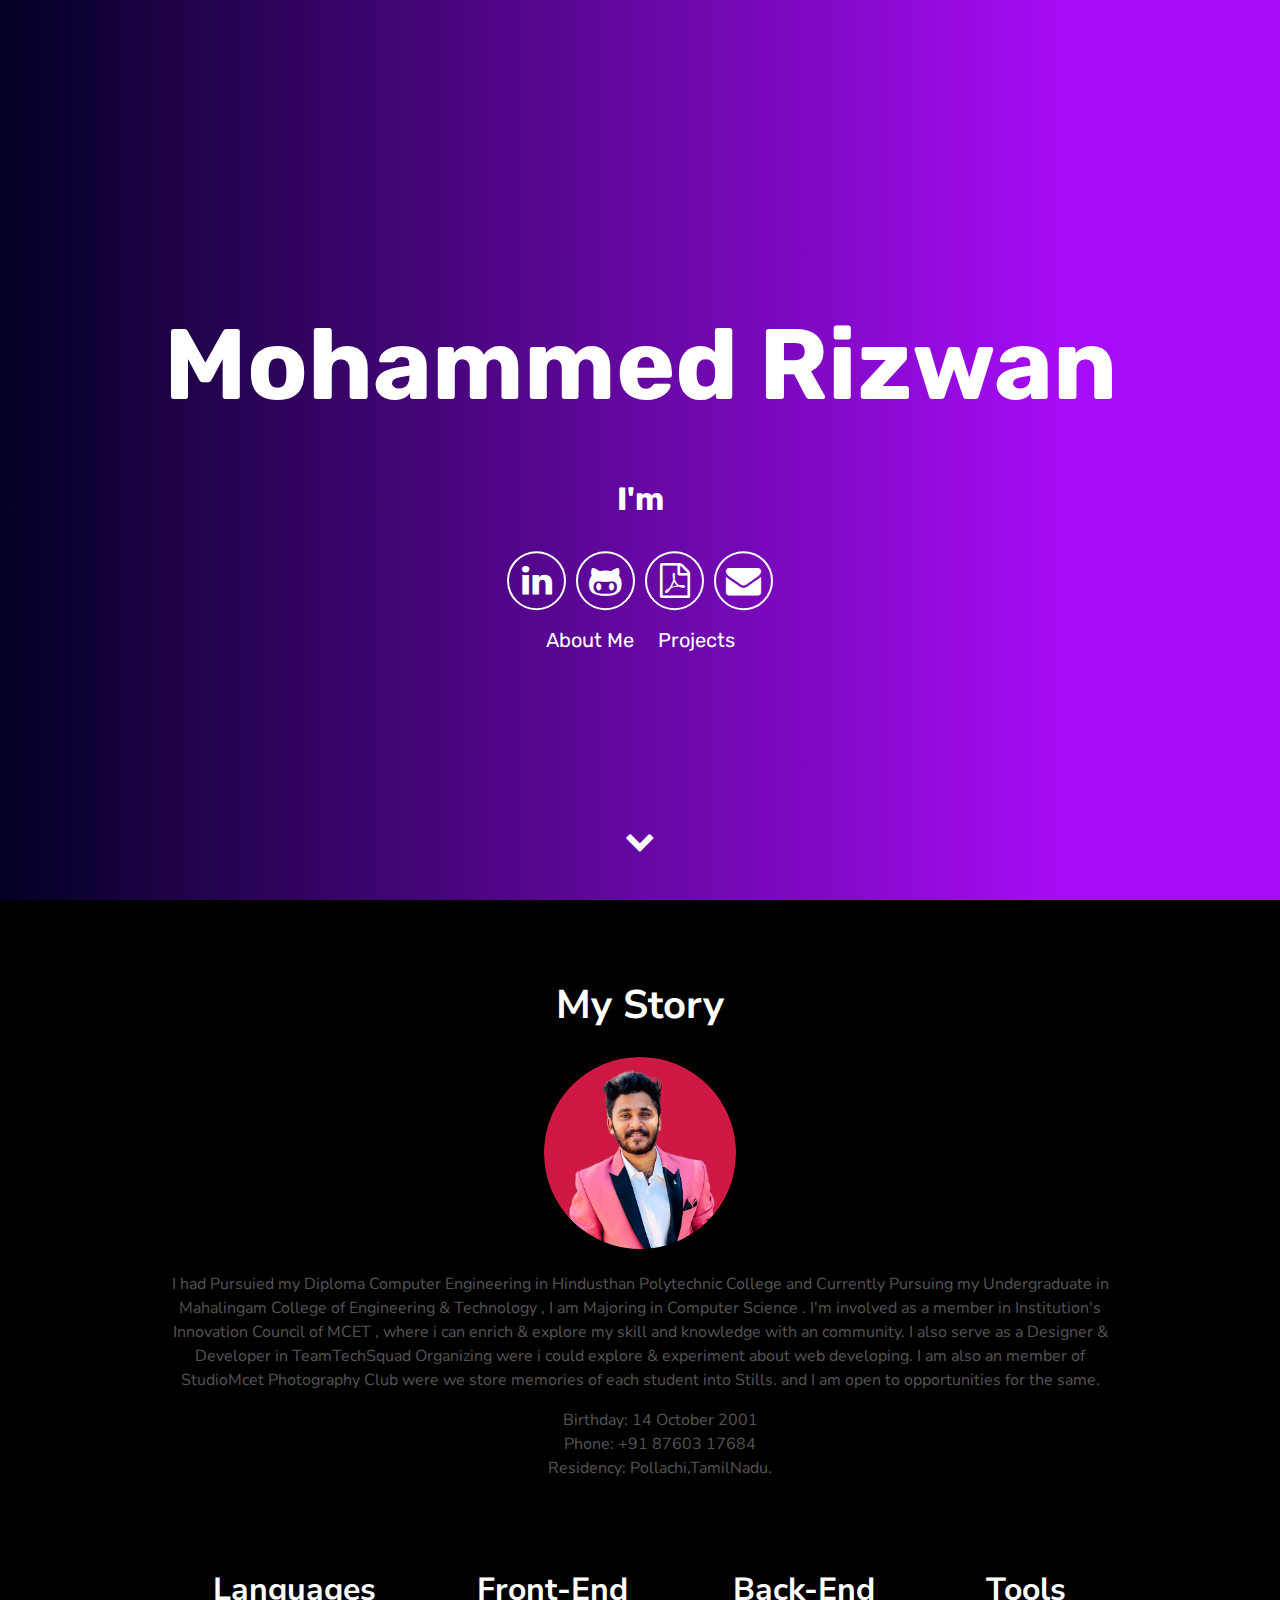
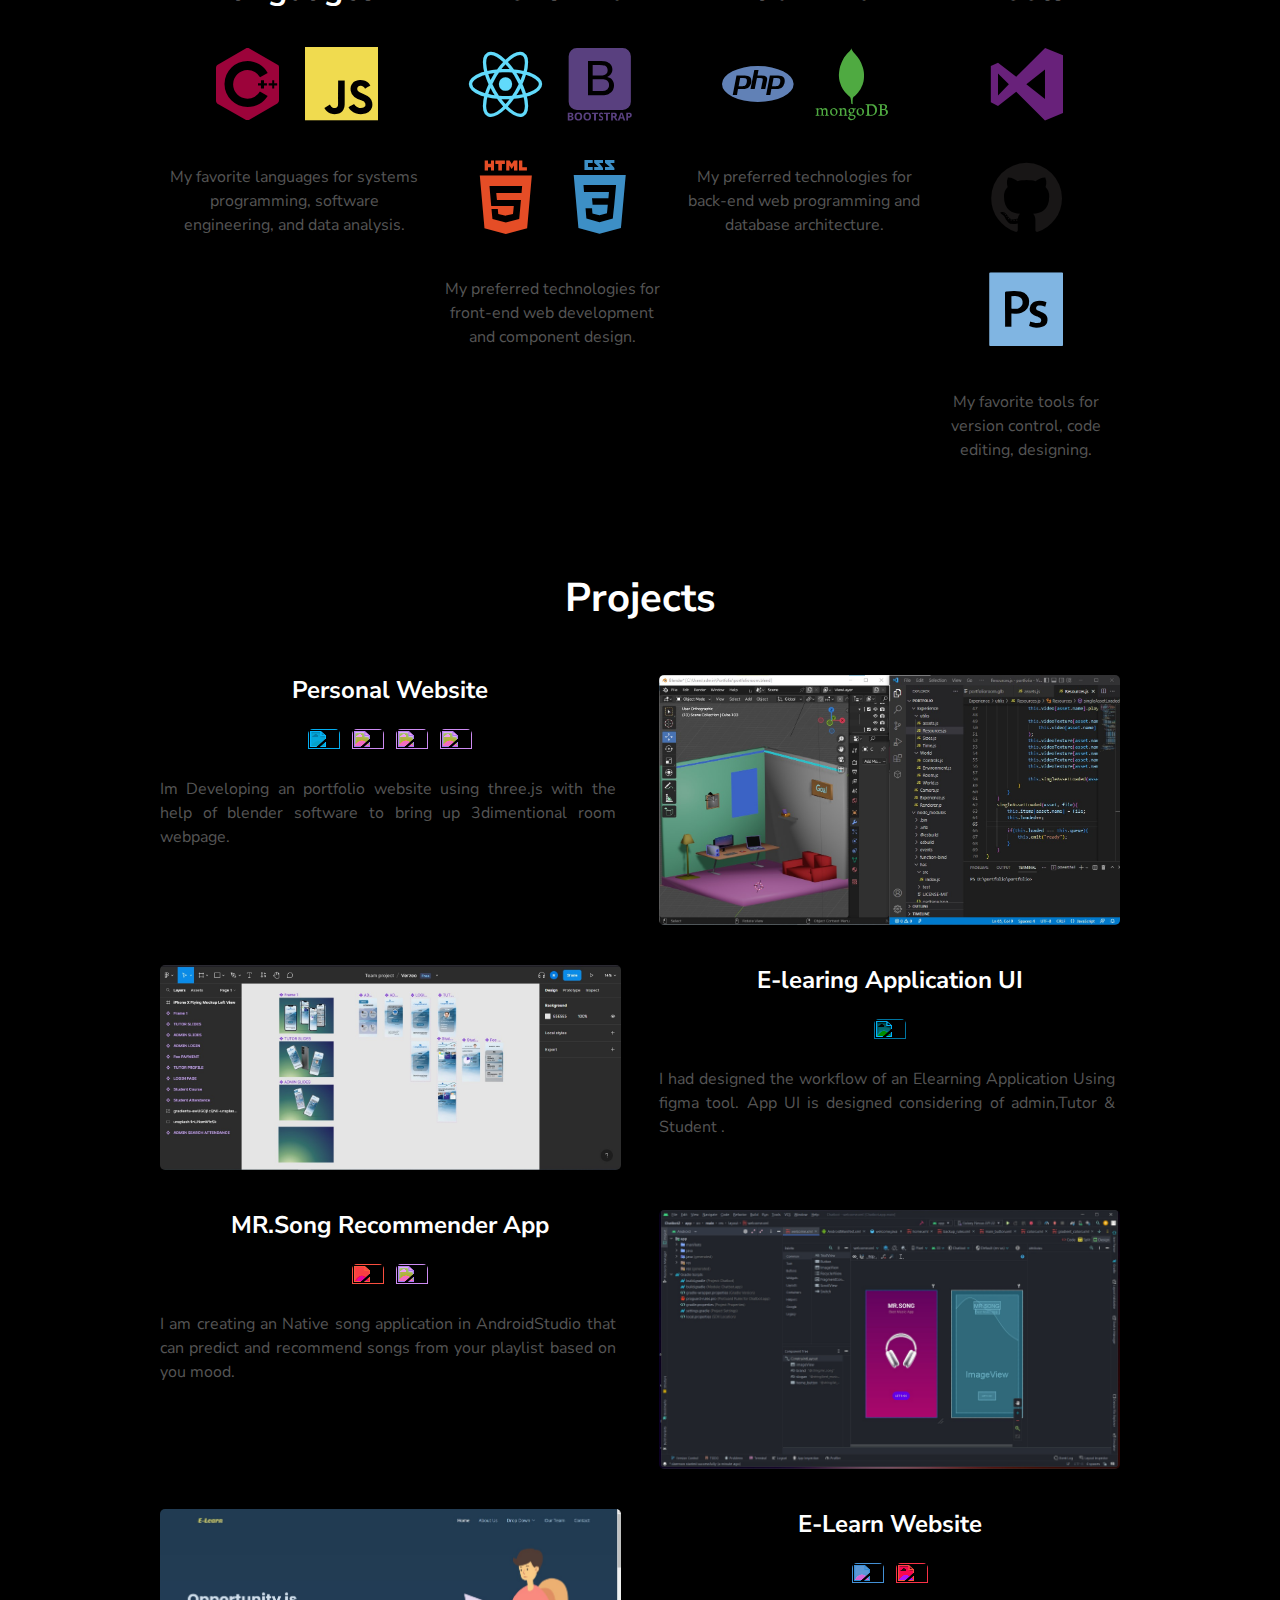
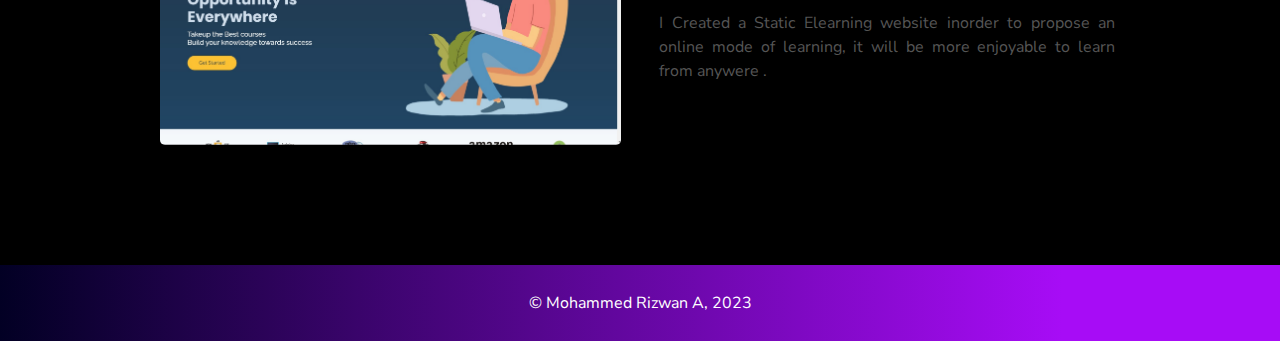
==== commit da3c8ad2: "Update index.html" ====
--- a/index.html
+++ b/index.html
@@ -72,7 +72,7 @@
         <p>
           I had Pursuied my Diploma Computer Engineering in Hindusthan Polytechnic College and Currently Pursuing my Undergraduate in Mahalingam
           College of Engineering & Technology , I am Majoring in Computer Science . I'm involved as a member in Institution's Innovation Council of MCET ,
-          where i can enrich & explore my skill and knowledge with an community. I also serve as a Designer & Developer in TeamTechSquad Organizing were i could explore & expriment about web developing.
+          where i can enrich & explore my skill and knowledge with an community. I also serve as a Designer & Developer in TeamTechSquad Organizing were i could explore & experiment about web developing.
           I am also an member of StudioMcet Photography Club were we store memories of each student into Stills.
           and I am open to opportunities for the same.
         </p>
@@ -269,8 +269,6 @@
     <script src="https://cdn.jsdelivr.net/particles.js/2.0.0/particles.min.js"></script>
     <!-- Import JS: Sweet Scroll -->
     <script src="./assets/js/sweet-scroll.min.js"></script>
-    <!-- Import JS: Google Analytics -->
-    <script src="./assets/js/google-analytics.js"></script>
     <!-- Import JS: Main Script -->
     <script src="./assets/js/main.js"></script>
     <script src="https://cdn.jsdelivr.net/npm/typed.js@2.0.12"></script>
